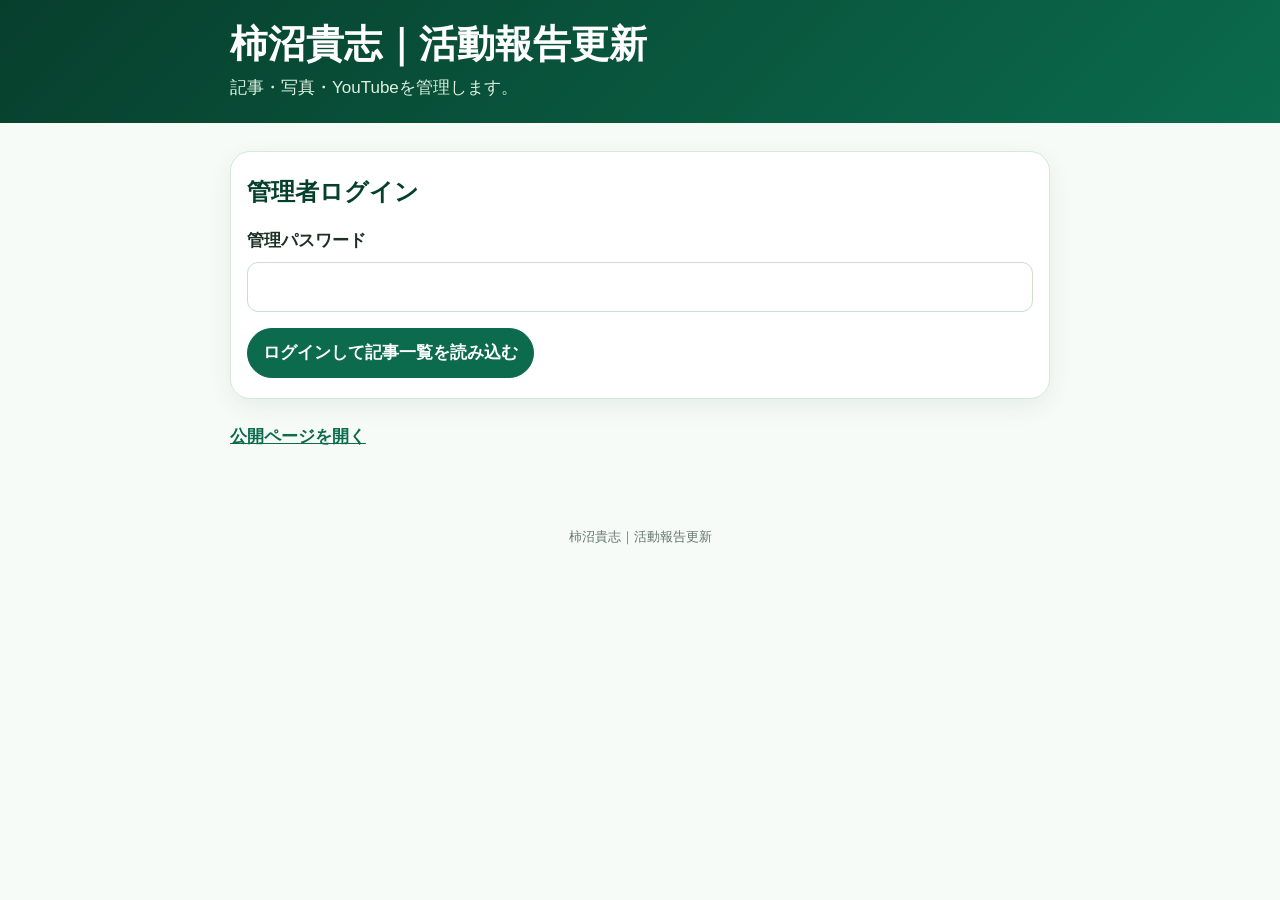
==== admin.html @ 1c946be4 "Create admin.html" ====
<!doctype html>
<html lang="ja">
<head>
  <meta charset="UTF-8">
  <meta name="viewport" content="width=device-width,initial-scale=1,viewport-fit=cover">
  <meta name="theme-color" content="#0b6b4c">
  <title>柿沼貴志｜活動報告更新</title>
  <style>
    :root{--g:#0b6b4c;--d:#073f2d;--m:#e7f6eb;--gold:#e8b84f;--ink:#1c3026;--muted:#66776c;--line:#d6e8da;--danger:#b42318;--paper:#f7fbf7}
    *{box-sizing:border-box}
    body{margin:0;background:var(--paper);color:var(--ink);font-family:-apple-system,BlinkMacSystemFont,"Hiragino Kaku Gothic ProN","Yu Gothic",Meiryo,sans-serif;font-size:17px;line-height:1.7}
    button,input,select,textarea{font:inherit}button,label{cursor:pointer}
    .top{padding:20px 16px;background:linear-gradient(135deg,var(--d),var(--g));color:#fff}.inner,main{width:min(100% - 24px,820px);margin:auto}.top h1{margin:0;font-size:clamp(25px,7vw,38px);line-height:1.3}.top p{margin:5px 0 0;color:#ddf1e2}main{padding:14px 0 50px}
    .card{margin:14px 0;padding:20px 16px;border:1px solid var(--line);border-radius:20px;background:#fff;box-shadow:0 8px 24px #073f2d12}.card h2{margin:0 0 14px;color:var(--d);font-size:24px}.field{margin-bottom:16px}.field:last-child{margin-bottom:0}label{display:block;margin-bottom:6px;font-weight:900}
    input,select,textarea{width:100%;border:1px solid #cbded0;border-radius:11px;background:#fff;color:var(--ink);font-size:17px}input,select{min-height:50px;padding:9px 11px}textarea{min-height:170px;padding:10px 11px;resize:vertical}input:focus,select:focus,textarea:focus{outline:0;border-color:var(--g);box-shadow:0 0 0 4px #0b6b4c1c}
    .grid{display:grid;grid-template-columns:1fr 1fr;gap:0 12px}.paste-row{display:flex;gap:8px}.paste-row input{flex:1;min-width:0}.paste-button{min-width:145px;padding:8px 12px;border:1px solid var(--g);border-radius:11px;background:var(--m);color:var(--g);font-weight:900}.video-preview{display:none;position:relative;width:100%;margin-top:12px;padding-top:56.25%;overflow:hidden;border-radius:13px;background:#001c14}.video-preview.open{display:block}.video-preview iframe{position:absolute;inset:0;width:100%;height:100%;border:0}
    .actions{display:flex;flex-wrap:wrap;gap:9px;margin-top:16px}.button{min-height:50px;padding:9px 15px;border:1px solid var(--g);border-radius:999px;background:var(--g);color:#fff;font-weight:900}.button.secondary{background:#fff;color:var(--g)}.button.gold{border-color:var(--gold);background:var(--gold);color:var(--d)}.button.danger{border-color:var(--danger);background:#fff;color:var(--danger)}
    .status{display:none;margin-top:14px;padding:13px;border-radius:12px;white-space:pre-wrap}.status.show{display:block}.status.ok{background:#e8f7eb;color:#21613d}.status.error{background:#fff0f0;color:#8d2727}.status.loading{background:#edf5ff;color:#28547f}.hidden{display:none!important}
    .article-list{display:grid;gap:10px}.article-item{padding:14px;border:1px solid var(--line);border-radius:14px;background:#fbfefb}.article-item strong{display:block;color:var(--d);font-size:18px}.article-item small{display:block;color:var(--muted)}.article-item p{margin:7px 0;color:#385344;display:-webkit-box;-webkit-line-clamp:2;-webkit-box-orient:vertical;overflow:hidden}.preview{display:flex;flex-wrap:wrap;gap:8px;margin-top:10px}.preview figure{width:140px;margin:0;overflow:hidden;border-radius:10px;background:var(--m)}.preview img{width:140px;height:105px;object-fit:contain;background:#eef8f0}.preview figcaption{padding:3px;color:var(--muted);font-size:11px;text-align:center}.preview-remove{width:100%;min-height:38px;border:1px solid var(--danger);border-radius:9px;background:#fff;color:var(--danger);font-size:13px;font-weight:900}.help{margin:5px 0;color:var(--muted);font-size:13px}.count{margin:6px 0;color:var(--muted);text-align:center}.site-link{display:inline-block;margin-top:10px;color:var(--g);font-weight:900}.footer{padding:24px;color:var(--muted);font-size:13px;text-align:center}
    .bridge{position:fixed;width:1px;height:1px;left:-100px;top:-100px;border:0;opacity:0;pointer-events:none}
    @media(max-width:560px){.grid{grid-template-columns:1fr}.actions{display:grid;grid-template-columns:1fr}.button{width:100%;min-height:54px}.paste-row{display:grid;grid-template-columns:1fr}.paste-button{width:100%;min-height:52px}.preview figure{width:calc(50% - 4px)}.preview img{width:100%;height:120px}}
  </style>
</head>
<body>
  <header class="top"><div class="inner"><h1>柿沼貴志｜活動報告更新</h1><p>記事・写真・YouTubeを管理します。</p></div></header>
  <main>
    <section class="card"><h2>管理者ログイン</h2><div class="field"><label for="password">管理パスワード</label><input id="password" type="password" inputmode="numeric" autocomplete="current-password"></div><div class="actions"><button id="loginButton" class="button" type="button">ログインして記事一覧を読み込む</button></div><div id="status" class="status"></div></section>
    <div id="operationArea" class="hidden">
      <section class="card"><h2>保存済みの記事</h2><div class="actions"><button id="newButton" class="button secondary" type="button">新しい記事を書く</button></div><div id="articleList" class="article-list"><p class="help">記事一覧を読み込んでください。</p></div></section>
      <form id="editor" class="card">
        <h2 id="editorTitle">新しい活動報告</h2><input id="articleId" type="hidden"><input id="requestId" type="hidden">
        <div class="grid"><div class="field"><label for="publishDate">日付</label><input id="publishDate" type="date" required></div><div class="field"><label for="statusSelect">公開状態</label><select id="statusSelect"><option value="公開">公開</option><option value="下書き">下書き</option><option value="非公開">非公開</option></select></div></div>
        <div class="field"><label for="title">活動報告タイトル</label><input id="title" required></div>
        <div class="field"><label for="body">活動報告本文</label><textarea id="body" required></textarea></div>
        <div class="field"><label for="youtubeUrl">YouTube動画URL（共有からコピーして貼り付け）</label><div class="paste-row"><input id="youtubeUrl" type="text" inputmode="url" autocomplete="url" placeholder="YouTubeの共有→リンクをコピー"><button id="pasteYoutube" class="paste-button" type="button">コピーを貼る</button></div><p class="help">YouTubeアプリの「共有」→「リンクをコピー」→この欄へ貼り付けます。保存後、公開ページ内で再生します。</p><div id="youtubePreview" class="video-preview"></div></div>
        <div class="grid"><div class="field"><label for="publicUrl">公開ページURL</label><input id="publicUrl" type="url" value="https://ichirohns-jpg.github.io/kakinuma-takashi-dx/"></div><div class="field"><label for="sortOrder">表示順</label><input id="sortOrder" type="number" value="0"></div></div>
        <div class="field"><label for="ogpImage">共有時の画像URL（任意）</label><input id="ogpImage" type="url" placeholder="空欄なら記事1枚目を使用"></div>
        <div class="field"><label for="note">管理メモ（任意）</label><textarea id="note" style="min-height:90px" placeholder="管理者だけが見るメモ"></textarea></div>
        <div class="field"><label for="imageFiles">活動報告写真（最大6枚）</label><input id="imageFiles" type="file" accept="image/*" multiple><p class="help">保存済み写真の「この写真を外す」で削除してから、新しい写真を選ぶと交換できます。</p><p id="photoCount" class="count">写真を選択してください。</p><div id="preview" class="preview"></div></div>
        <div class="actions"><button id="saveButton" class="button gold" type="submit">この記事を公開して保存</button><button id="draftButton" class="button secondary" type="button">下書きで保存</button><button id="privateButton" class="button secondary" type="button">非公開で保存</button><button id="clearButton" class="button secondary" type="button">入力をクリア</button></div>
      </form>
    </div>
    <a class="site-link" href="https://ichirohns-jpg.github.io/kakinuma-takashi-dx/" target="_blank" rel="noopener">公開ページを開く</a>
  </main>
  <footer class="footer">柿沼貴志｜活動報告更新</footer>
  <iframe id="gasBridge" class="bridge" title="GAS接続"></iframe>
  <script>
  (function(){
    'use strict';
    var GAS_URL='https://script.google.com/macros/s/AKfycbwg6TXW4gaquwrkoPxYtJhoFCs4BPykoyZcLinNKljwtfLQD5G1M6EfTAgmhxBVsZa5/exec';
    var SITE_KEY='kakinuma-takashi-dx';
    var MAX_IMAGES=6;
    var token='';
    var savedImages=[];
    var newImages=[];
    var saving=false;
    var bridge=document.getElementById('gasBridge');
    var bridgeReady=false;
    var queue=[];
    var calls={};
    var sequence=0;

    function $(id){return document.getElementById(id)}
    function showStatus(message,type){$('status').textContent=message||'';$('status').className='status show '+(type||'')}
    function password(){return $('password').value.trim()}
    function today(){var d=new Date();return d.getFullYear()+'-'+String(d.getMonth()+1).padStart(2,'0')+'-'+String(d.getDate()).padStart(2,'0')}
    function normalizeUrl(value){return String(value||'').trim().replace(/\s+/g,'')}
    function youtubeId(value){var m=normalizeUrl(value).match(/(?:[?&]v=|youtu\.be\/|youtube(?:-nocookie)?\.com\/(?:watch\?v=|shorts\/|live\/|embed\/|v\/))([A-Za-z0-9_-]{6,})/i);return m?m[1].split(/[?&#/]/)[0]:''}

    function bridgeWindows(){
      var list=[];
      try{
        if(bridge.contentWindow)list.push(bridge.contentWindow);
        for(var i=0;i<bridge.contentWindow.frames.length;i++)list.push(bridge.contentWindow.frames[i]);
      }catch(error){}
      return list;
    }

    function bridgeSend(){
      if(!bridgeReady||!queue.length)return;
      var target=bridgeWindows().pop();
      if(!target)return;
      while(queue.length){
        var item=queue.shift();
        target.postMessage({type:'kakinuma-admin-call',id:item.id,name:item.name,args:item.args||[]},'*');
      }
    }

    function bridgeCall(name,args){
      return new Promise(function(resolve,reject){
        var id='call-'+Date.now()+'-'+(++sequence);
        calls[id]={resolve:resolve,reject:reject};
        queue.push({id:id,name:name,args:args||[]});
        bridgeSend();
        setTimeout(function(){
          if(!calls[id])return;
          delete calls[id];
          reject(new Error('GASとの接続がタイムアウトしました。'));
        },60000);
      });
    }

    window.addEventListener('message',function(event){
      var data=event.data||{};
      if(bridgeWindows().indexOf(event.source)<0)return;
      if(data.type==='kakinuma-admin-ready'){
        bridgeReady=true;
        bridgeSend();
        return;
      }
      if(data.type!=='kakinuma-admin-result')return;
      var call=calls[data.id];
      if(!call)return;
      delete calls[data.id];
      if(data.ok)call.resolve(data.result);
      else call.reject(new Error(data.message||'GAS処理に失敗しました。'));
    });

    bridge.src=GAS_URL+'?page=post&bridge=1';

    function previewYoutube(){var box=$('youtubePreview'),id=youtubeId($('youtubeUrl').value);box.innerHTML='';if(!id){box.classList.remove('open');return}var frame=document.createElement('iframe');frame.src='https://www.youtube-nocookie.com/embed/'+encodeURIComponent(id)+'?playsinline=1&rel=0';frame.title='YouTube動画プレビュー';frame.allow='accelerometer; autoplay; clipboard-write; encrypted-media; gyroscope; picture-in-picture; web-share';frame.allowFullscreen=true;box.appendChild(frame);box.classList.add('open')}
    function readImage(file){return new Promise(function(resolve,reject){var reader=new FileReader();reader.onload=function(){var image=new Image();image.onload=function(){var max=1500,scale=Math.min(1,max/Math.max(image.naturalWidth,image.naturalHeight)),canvas=document.createElement('canvas');canvas.width=Math.max(1,Math.round(image.naturalWidth*scale));canvas.height=Math.max(1,Math.round(image.naturalHeight*scale));canvas.getContext('2d').drawImage(image,0,0,canvas.width,canvas.height);resolve(canvas.toDataURL('image/jpeg',.82))};image.onerror=reject;image.src=reader.result};reader.onerror=reject;reader.readAsDataURL(file)})}
    function addPhoto(src,label,index,type){var figure=document.createElement('figure'),image=document.createElement('img'),caption=document.createElement('figcaption'),remove=document.createElement('button');image.src=src;image.alt=label;caption.textContent=label;remove.type='button';remove.className='preview-remove';remove.textContent='この写真を外す';remove.onclick=function(){if(type==='saved')savedImages.splice(index,1);else newImages.splice(index,1);renderPhotos()};figure.appendChild(image);figure.appendChild(caption);figure.appendChild(remove);$('preview').appendChild(figure)}
    function renderPhotos(){$('preview').innerHTML='';savedImages.forEach(function(src,index){addPhoto(src,'保存済み写真'+(index+1),index,'saved')});newImages.forEach(function(src,index){addPhoto(src,'新しく選んだ写真'+(index+1),index,'new')});var count=savedImages.length+newImages.length;$('photoCount').textContent=count?count+'枚選択中です。':'写真を選択してください。'}
    function resetEditor(){$('articleId').value='';$('requestId').value='';$('publishDate').value=today();$('title').value='';$('body').value='';$('youtubeUrl').value='';$('publicUrl').value='https://ichirohns-jpg.github.io/kakinuma-takashi-dx/';$('sortOrder').value='0';$('ogpImage').value='';$('note').value='';$('statusSelect').value='下書き';$('imageFiles').value='';savedImages=[];newImages=[];$('editorTitle').textContent='新しい活動報告';renderPhotos();previewYoutube()}
    function collect(status){return{articleId:$('articleId').value.trim(),siteKey:SITE_KEY,requestId:$('requestId').value.trim(),publishDate:$('publishDate').value,title:$('title').value.trim(),body:$('body').value.trim(),images:savedImages.concat(newImages).slice(0,MAX_IMAGES),youtubeUrl:normalizeUrl($('youtubeUrl').value),status:status,publicUrl:$('publicUrl').value.trim(),sortOrder:$('sortOrder').value.trim(),ogpImage:$('ogpImage').value.trim(),note:$('note').value.trim()}}
    function save(status){if(saving)return;if(!$('title').value.trim()||!$('body').value.trim()){showStatus('タイトルと本文を入力してください。','error');return}saving=true;$('saveButton').disabled=true;showStatus('保存しています。','loading');bridgeCall('postArticleSave',[token,collect(status)]).then(function(result){saving=false;$('saveButton').disabled=false;if(!result||!result.ok){showStatus(result&&result.message||'保存に失敗しました。','error');return}$('articleId').value=result.articleId||'';showStatus(result.message||'保存しました。','ok');loadArticles()}).catch(function(error){saving=false;$('saveButton').disabled=false;showStatus(error.message,'error')})}
    function loadArticles(){showStatus('記事一覧を読み込んでいます。','loading');bridgeCall('postArticleList',[token,SITE_KEY]).then(function(result){if(!result||!result.ok){showStatus(result&&result.message||'記事一覧を読み込めません。','error');return}renderArticles(result.articles||[]);$('operationArea').classList.remove('hidden');showStatus('記事一覧を読み込みました。','ok')}).catch(function(error){showStatus(error.message,'error')})}
    function renderArticles(items){var box=$('articleList');box.innerHTML='';if(!items.length){box.innerHTML='<p class="help">記事はまだありません。</p>';return}items.filter(function(item){return!item.siteKey||item.siteKey===SITE_KEY}).forEach(function(item){var row=document.createElement('article'),title=document.createElement('strong'),meta=document.createElement('small'),body=document.createElement('p'),actions=document.createElement('div'),edit=document.createElement('button'),hide=document.createElement('button');row.className='article-item';title.textContent=item.title||item.articleTitle||'無題';meta.textContent=(item.publishDate||item.date||'')+'｜'+(item.status||'');body.textContent=item.body||item.articleBody||'';actions.className='actions';edit.className='button secondary';edit.type='button';edit.textContent='編集';edit.onclick=function(){editArticle(item)};hide.className='button danger';hide.type='button';hide.textContent='非公開';hide.onclick=function(){hideArticle(item)};actions.appendChild(edit);actions.appendChild(hide);row.appendChild(title);row.appendChild(meta);row.appendChild(body);row.appendChild(actions);box.appendChild(row)})}
    function editArticle(item){$('articleId').value=item.articleId||item.id||'';$('requestId').value=item.requestId||'';$('publishDate').value=item.publishDate||item.date||'';$('title').value=item.title||item.articleTitle||'';$('body').value=item.body||item.articleBody||'';$('youtubeUrl').value=normalizeUrl(item.youtubeUrl||item.youtubeURL||item.videoUrl||item.youtube||'');$('statusSelect').value=item.status||'下書き';$('publicUrl').value=item.publicUrl||'https://ichirohns-jpg.github.io/kakinuma-takashi-dx/';$('sortOrder').value=item.sortOrder||'0';$('ogpImage').value=item.ogpImage||'';$('note').value=item.note||'';savedImages=(item.images||[]).filter(Boolean).slice(0,MAX_IMAGES);newImages=[];$('imageFiles').value='';$('editorTitle').textContent='活動報告を編集';renderPhotos();previewYoutube();$('editor').scrollIntoView({behavior:'smooth',block:'start'})}
    function hideArticle(item){var id=item.articleId||item.id||'';if(!id)return;if(!window.confirm('この記事を非公開にしますか？'))return;showStatus('非公開にしています。','loading');bridgeCall('postArticleHide',[token,id]).then(function(result){if(!result||!result.ok){showStatus(result&&result.message||'非公開に失敗しました。','error');return}showStatus(result.message||'非公開にしました。','ok');loadArticles()}).catch(function(error){showStatus(error.message,'error')})}
    function login(){if(!password()){showStatus('管理パスワードを入力してください。','error');return}var button=$('loginButton');button.disabled=true;button.textContent='認証中…';showStatus('GASに接続しています。','loading');bridgeCall('adminLogin',[password()]).then(function(result){button.disabled=false;if(!result||!result.ok){button.textContent='ログインして記事一覧を読み込む';showStatus(result&&result.message||'ログインできません。','error');return}token=result.token||'';$('password').readOnly=true;button.textContent='認証済み';$('operationArea').classList.remove('hidden');resetEditor();loadArticles()}).catch(function(error){button.disabled=false;button.textContent='ログインして記事一覧を読み込む';showStatus(error.message,'error')})}
    $('imageFiles').onchange=function(){var available=MAX_IMAGES-savedImages.length,files=Array.from(this.files||[]).slice(0,Math.max(0,available));if((this.files||[]).length>available)showStatus('写真は合計6枚までです。保存済み写真を外してから追加してください。','error');newImages=[];Promise.all(files.map(readImage)).then(function(data){newImages=data;renderPhotos()}).catch(function(){showStatus('写真を読み込めませんでした。','error')})};
    $('youtubeUrl').oninput=previewYoutube;
    $('pasteYoutube').onclick=function(){if(!navigator.clipboard||!navigator.clipboard.readText){$('youtubeUrl').focus();showStatus('入力欄を長押しして「ペースト」を選んでください。','ok');return}navigator.clipboard.readText().then(function(value){$('youtubeUrl').value=normalizeUrl(value);previewYoutube();showStatus('YouTubeリンクを貼り付けました。','ok')}).catch(function(){$('youtubeUrl').focus();showStatus('入力欄を長押しして「ペースト」を選んでください。','ok')})};
    $('loginButton').onclick=login;$('password').onkeydown=function(event){if(event.key==='Enter')login()};$('newButton').onclick=function(){if(window.confirm('入力内容を消して新しい記事にしますか？'))resetEditor()};$('clearButton').onclick=function(){if(window.confirm('入力内容をクリアしますか？'))resetEditor()};$('draftButton').onclick=function(){save('下書き')};$('privateButton').onclick=function(){save('非公開')};$('editor').onsubmit=function(event){event.preventDefault();save('公開')};
    resetEditor();
  }());
  </script>
</body>
</html>
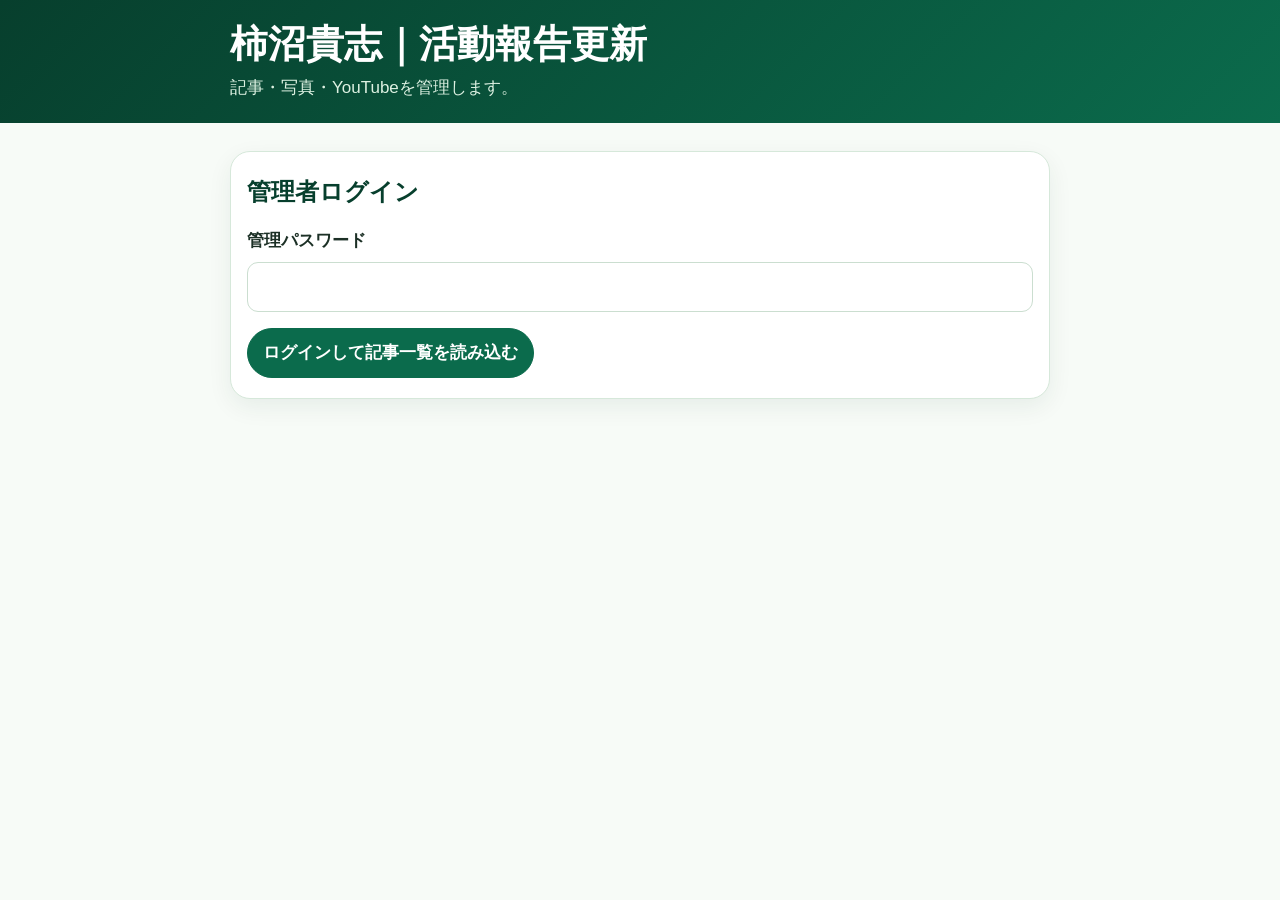
==== commit d4312da0: "Update admin.html" ====
--- a/admin.html
+++ b/admin.html
@@ -9,133 +9,113 @@
     :root{--g:#0b6b4c;--d:#073f2d;--m:#e7f6eb;--gold:#e8b84f;--ink:#1c3026;--muted:#66776c;--line:#d6e8da;--danger:#b42318;--paper:#f7fbf7}
     *{box-sizing:border-box}
     body{margin:0;background:var(--paper);color:var(--ink);font-family:-apple-system,BlinkMacSystemFont,"Hiragino Kaku Gothic ProN","Yu Gothic",Meiryo,sans-serif;font-size:17px;line-height:1.7}
-    button,input,select,textarea{font:inherit}button,label{cursor:pointer}
+    button,input,select,textarea{font:inherit}button{cursor:pointer}
     .top{padding:20px 16px;background:linear-gradient(135deg,var(--d),var(--g));color:#fff}.inner,main{width:min(100% - 24px,820px);margin:auto}.top h1{margin:0;font-size:clamp(25px,7vw,38px);line-height:1.3}.top p{margin:5px 0 0;color:#ddf1e2}main{padding:14px 0 50px}
     .card{margin:14px 0;padding:20px 16px;border:1px solid var(--line);border-radius:20px;background:#fff;box-shadow:0 8px 24px #073f2d12}.card h2{margin:0 0 14px;color:var(--d);font-size:24px}.field{margin-bottom:16px}.field:last-child{margin-bottom:0}label{display:block;margin-bottom:6px;font-weight:900}
     input,select,textarea{width:100%;border:1px solid #cbded0;border-radius:11px;background:#fff;color:var(--ink);font-size:17px}input,select{min-height:50px;padding:9px 11px}textarea{min-height:170px;padding:10px 11px;resize:vertical}input:focus,select:focus,textarea:focus{outline:0;border-color:var(--g);box-shadow:0 0 0 4px #0b6b4c1c}
-    .grid{display:grid;grid-template-columns:1fr 1fr;gap:0 12px}.paste-row{display:flex;gap:8px}.paste-row input{flex:1;min-width:0}.paste-button{min-width:145px;padding:8px 12px;border:1px solid var(--g);border-radius:11px;background:var(--m);color:var(--g);font-weight:900}.video-preview{display:none;position:relative;width:100%;margin-top:12px;padding-top:56.25%;overflow:hidden;border-radius:13px;background:#001c14}.video-preview.open{display:block}.video-preview iframe{position:absolute;inset:0;width:100%;height:100%;border:0}
+    .grid{display:grid;grid-template-columns:1fr 1fr;gap:0 12px}.paste-row{display:flex;gap:8px;align-items:stretch}.paste-row input{flex:1;min-width:0}.paste-button{min-width:145px;padding:8px 12px;border:1px solid var(--g);border-radius:11px;background:var(--m);color:var(--g);font-weight:900}
+    .video-preview{display:none;position:relative;width:100%;margin-top:12px;padding-top:56.25%;overflow:hidden;border-radius:13px;background:#001c14}.video-preview.open{display:block}.video-preview iframe{position:absolute;inset:0;width:100%;height:100%;border:0}
     .actions{display:flex;flex-wrap:wrap;gap:9px;margin-top:16px}.button{min-height:50px;padding:9px 15px;border:1px solid var(--g);border-radius:999px;background:var(--g);color:#fff;font-weight:900}.button.secondary{background:#fff;color:var(--g)}.button.gold{border-color:var(--gold);background:var(--gold);color:var(--d)}.button.danger{border-color:var(--danger);background:#fff;color:var(--danger)}
     .status{display:none;margin-top:14px;padding:13px;border-radius:12px;white-space:pre-wrap}.status.show{display:block}.status.ok{background:#e8f7eb;color:#21613d}.status.error{background:#fff0f0;color:#8d2727}.status.loading{background:#edf5ff;color:#28547f}.hidden{display:none!important}
-    .article-list{display:grid;gap:10px}.article-item{padding:14px;border:1px solid var(--line);border-radius:14px;background:#fbfefb}.article-item strong{display:block;color:var(--d);font-size:18px}.article-item small{display:block;color:var(--muted)}.article-item p{margin:7px 0;color:#385344;display:-webkit-box;-webkit-line-clamp:2;-webkit-box-orient:vertical;overflow:hidden}.preview{display:flex;flex-wrap:wrap;gap:8px;margin-top:10px}.preview figure{width:140px;margin:0;overflow:hidden;border-radius:10px;background:var(--m)}.preview img{width:140px;height:105px;object-fit:contain;background:#eef8f0}.preview figcaption{padding:3px;color:var(--muted);font-size:11px;text-align:center}.preview-remove{width:100%;min-height:38px;border:1px solid var(--danger);border-radius:9px;background:#fff;color:var(--danger);font-size:13px;font-weight:900}.help{margin:5px 0;color:var(--muted);font-size:13px}.count{margin:6px 0;color:var(--muted);text-align:center}.site-link{display:inline-block;margin-top:10px;color:var(--g);font-weight:900}.footer{padding:24px;color:var(--muted);font-size:13px;text-align:center}
-    .bridge{position:fixed;width:1px;height:1px;left:-100px;top:-100px;border:0;opacity:0;pointer-events:none}
+    .article-list{display:grid;gap:10px}.article-item{padding:14px;border:1px solid var(--line);border-radius:14px;background:#fbfefb}.article-item strong{display:block;color:var(--d);font-size:18px;line-height:1.45}.article-item small{display:block;margin-top:3px;color:var(--muted)}.article-item p{margin:7px 0 0;color:#385344;display:-webkit-box;-webkit-line-clamp:2;-webkit-box-orient:vertical;overflow:hidden}
+    .preview{display:flex;flex-wrap:wrap;gap:8px;margin-top:10px}.preview figure{width:140px;margin:0;overflow:hidden;border-radius:10px;background:var(--m)}.preview img{width:140px;height:105px;object-fit:contain;background:#eef8f0}.preview figcaption{padding:3px;color:var(--muted);font-size:11px;text-align:center}.preview-remove{width:100%;min-height:38px;padding:5px 6px;border:1px solid var(--danger);border-radius:9px;background:#fff;color:var(--danger);font-size:13px;font-weight:900}.help{margin:5px 0;color:var(--muted);font-size:13px}.count{margin:6px 0;color:var(--muted);text-align:center}.site-link{display:inline-block;margin-top:10px;color:var(--g);font-weight:900}.footer{padding:24px;color:var(--muted);font-size:13px;text-align:center}
     @media(max-width:560px){.grid{grid-template-columns:1fr}.actions{display:grid;grid-template-columns:1fr}.button{width:100%;min-height:54px}.paste-row{display:grid;grid-template-columns:1fr}.paste-button{width:100%;min-height:52px}.preview figure{width:calc(50% - 4px)}.preview img{width:100%;height:120px}}
   </style>
 </head>
 <body>
-  <header class="top"><div class="inner"><h1>柿沼貴志｜活動報告更新</h1><p>記事・写真・YouTubeを管理します。</p></div></header>
+  <header class="top">
+    <div class="inner">
+      <h1>柿沼貴志｜活動報告更新</h1>
+      <p>記事・写真・YouTubeを管理します。</p>
+    </div>
+  </header>
+
   <main>
-    <section class="card"><h2>管理者ログイン</h2><div class="field"><label for="password">管理パスワード</label><input id="password" type="password" inputmode="numeric" autocomplete="current-password"></div><div class="actions"><button id="loginButton" class="button" type="button">ログインして記事一覧を読み込む</button></div><div id="status" class="status"></div></section>
+    <section class="card">
+      <h2>管理者ログイン</h2>
+      <div class="field">
+        <label for="password">管理パスワード</label>
+        <input id="password" type="password" inputmode="numeric" autocomplete="current-password">
+      </div>
+      <div class="actions">
+        <button id="load" class="button" type="button">ログインして記事一覧を読み込む</button>
+      </div>
+      <div id="status" class="status"></div>
+    </section>
+
     <div id="operationArea" class="hidden">
-      <section class="card"><h2>保存済みの記事</h2><div class="actions"><button id="newButton" class="button secondary" type="button">新しい記事を書く</button></div><div id="articleList" class="article-list"><p class="help">記事一覧を読み込んでください。</p></div></section>
+      <section class="card">
+        <h2>保存済みの記事</h2>
+        <div class="actions">
+          <button id="new" class="button secondary" type="button">新しい記事を書く</button>
+        </div>
+        <div id="list" class="article-list">
+          <p class="help">「記事一覧を読み込む」を押してください。</p>
+        </div>
+      </section>
+
       <form id="editor" class="card">
-        <h2 id="editorTitle">新しい活動報告</h2><input id="articleId" type="hidden"><input id="requestId" type="hidden">
-        <div class="grid"><div class="field"><label for="publishDate">日付</label><input id="publishDate" type="date" required></div><div class="field"><label for="statusSelect">公開状態</label><select id="statusSelect"><option value="公開">公開</option><option value="下書き">下書き</option><option value="非公開">非公開</option></select></div></div>
-        <div class="field"><label for="title">活動報告タイトル</label><input id="title" required></div>
-        <div class="field"><label for="body">活動報告本文</label><textarea id="body" required></textarea></div>
-        <div class="field"><label for="youtubeUrl">YouTube動画URL（共有からコピーして貼り付け）</label><div class="paste-row"><input id="youtubeUrl" type="text" inputmode="url" autocomplete="url" placeholder="YouTubeの共有→リンクをコピー"><button id="pasteYoutube" class="paste-button" type="button">コピーを貼る</button></div><p class="help">YouTubeアプリの「共有」→「リンクをコピー」→この欄へ貼り付けます。保存後、公開ページ内で再生します。</p><div id="youtubePreview" class="video-preview"></div></div>
-        <div class="grid"><div class="field"><label for="publicUrl">公開ページURL</label><input id="publicUrl" type="url" value="https://ichirohns-jpg.github.io/kakinuma-takashi-dx/"></div><div class="field"><label for="sortOrder">表示順</label><input id="sortOrder" type="number" value="0"></div></div>
-        <div class="field"><label for="ogpImage">共有時の画像URL（任意）</label><input id="ogpImage" type="url" placeholder="空欄なら記事1枚目を使用"></div>
-        <div class="field"><label for="note">管理メモ（任意）</label><textarea id="note" style="min-height:90px" placeholder="管理者だけが見るメモ"></textarea></div>
-        <div class="field"><label for="imageFiles">活動報告写真（最大6枚）</label><input id="imageFiles" type="file" accept="image/*" multiple><p class="help">保存済み写真の「この写真を外す」で削除してから、新しい写真を選ぶと交換できます。</p><p id="photoCount" class="count">写真を選択してください。</p><div id="preview" class="preview"></div></div>
-        <div class="actions"><button id="saveButton" class="button gold" type="submit">この記事を公開して保存</button><button id="draftButton" class="button secondary" type="button">下書きで保存</button><button id="privateButton" class="button secondary" type="button">非公開で保存</button><button id="clearButton" class="button secondary" type="button">入力をクリア</button></div>
+        <h2 id="editorTitle">新しい活動報告</h2>
+
+        <input id="newsId" type="hidden">
+        <input id="requestId" type="hidden">
+
+        <div class="grid">
+          <div class="field">
+            <label for="date">日付</label>
+            <input id="date" type="date" required>
+          </div>
+
+          <div class="field">
+            <label for="state">公開状態</label>
+            <select id="state">
+              <option value="公開">公開</option>
+              <option value="下書き">下書き</option>
+              <option value="非公開">非公開</option>
+            </select>
+          </div>
+        </div>
+
+        <div class="field">
+          <label for="title">活動報告タイトル</label>
+          <input id="title" required>
+        </div>
+
+        <div class="field">
+          <label for="body">活動報告本文</label>
+          <textarea id="body" required></textarea>
+        </div>
+
+        <div class="field">
+          <label for="video">YouTube動画URL（共有からコピーして貼り付け）</label>
+          <div class="paste-row">
+            <input id="video" type="text" inputmode="url" autocomplete="url" placeholder="YouTubeの共有→リンクをコピー">
+            <button id="pasteVideo" class="paste-button" type="button">コピーを貼る</button>
+          </div>
+          <p class="help">watch、youtu.be、shorts、live、embed形式に対応します。</p>
+          <div id="videoPreview" class="video-preview"></div>
+        </div>
+
+        <div class="field">
+          <label for="external">関連リンク（任意）</label>
+          <input id="external" type="url" placeholder="必要な場合だけ入力">
+        </div>
+
+        <div class="field">
+          <label for="images">活動報告写真（最大6枚）</label>
+          <input id="images" type="file" accept="image/*" multiple>
+          <p class="help">保存済み写真を「この写真を外す」で外してから、新しい写真を選べます。</p>
+          <p id="photoCount" class="count">写真を選択してください。</p>
+          <div id="preview" class="preview"></div>
+        </div>
+
+        <div class="actions">
+          <button id="saveButton" class="button gold" type="submit">この記事を公開して保存</button>
+          <button id="draftButton" class="button secondary" type="button">下書きで保存</button>
+          <button id="privateButton" class="button secondary" type="button">非公開で保存</button>
+          <button id="cancel" class="button secondary" type="button">入力をクリア</button>
+        </div>
       </form>
     </div>
-    <a class="site-link" href="https://ichirohns-jpg.github.io/kakinuma-takashi-dx/" target="_blank" rel="noopener">公開ページを開く</a>
-  </main>
-  <footer class="footer">柿沼貴志｜活動報告更新</footer>
-  <iframe id="gasBridge" class="bridge" title="GAS接続"></iframe>
-  <script>
-  (function(){
-    'use strict';
-    var GAS_URL='https://script.google.com/macros/s/AKfycbwg6TXW4gaquwrkoPxYtJhoFCs4BPykoyZcLinNKljwtfLQD5G1M6EfTAgmhxBVsZa5/exec';
-    var SITE_KEY='kakinuma-takashi-dx';
-    var MAX_IMAGES=6;
-    var token='';
-    var savedImages=[];
-    var newImages=[];
-    var saving=false;
-    var bridge=document.getElementById('gasBridge');
-    var bridgeReady=false;
-    var queue=[];
-    var calls={};
-    var sequence=0;
 
-    function $(id){return document.getElementById(id)}
-    function showStatus(message,type){$('status').textContent=message||'';$('status').className='status show '+(type||'')}
-    function password(){return $('password').value.trim()}
-    function today(){var d=new Date();return d.getFullYear()+'-'+String(d.getMonth()+1).padStart(2,'0')+'-'+String(d.getDate()).padStart(2,'0')}
-    function normalizeUrl(value){return String(value||'').trim().replace(/\s+/g,'')}
-    function youtubeId(value){var m=normalizeUrl(value).match(/(?:[?&]v=|youtu\.be\/|youtube(?:-nocookie)?\.com\/(?:watch\?v=|shorts\/|live\/|embed\/|v\/))([A-Za-z0-9_-]{6,})/i);return m?m[1].split(/[?&#/]/)[0]:''}
-
-    function bridgeWindows(){
-      var list=[];
-      try{
-        if(bridge.contentWindow)list.push(bridge.contentWindow);
-        for(var i=0;i<bridge.contentWindow.frames.length;i++)list.push(bridge.contentWindow.frames[i]);
-      }catch(error){}
-      return list;
-    }
-
-    function bridgeSend(){
-      if(!bridgeReady||!queue.length)return;
-      var target=bridgeWindows().pop();
-      if(!target)return;
-      while(queue.length){
-        var item=queue.shift();
-        target.postMessage({type:'kakinuma-admin-call',id:item.id,name:item.name,args:item.args||[]},'*');
-      }
-    }
-
-    function bridgeCall(name,args){
-      return new Promise(function(resolve,reject){
-        var id='call-'+Date.now()+'-'+(++sequence);
-        calls[id]={resolve:resolve,reject:reject};
-        queue.push({id:id,name:name,args:args||[]});
-        bridgeSend();
-        setTimeout(function(){
-          if(!calls[id])return;
-          delete calls[id];
-          reject(new Error('GASとの接続がタイムアウトしました。'));
-        },60000);
-      });
-    }
-
-    window.addEventListener('message',function(event){
-      var data=event.data||{};
-      if(bridgeWindows().indexOf(event.source)<0)return;
-      if(data.type==='kakinuma-admin-ready'){
-        bridgeReady=true;
-        bridgeSend();
-        return;
-      }
-      if(data.type!=='kakinuma-admin-result')return;
-      var call=calls[data.id];
-      if(!call)return;
-      delete calls[data.id];
-      if(data.ok)call.resolve(data.result);
-      else call.reject(new Error(data.message||'GAS処理に失敗しました。'));
-    });
-
-    bridge.src=GAS_URL+'?page=post&bridge=1';
-
-    function previewYoutube(){var box=$('youtubePreview'),id=youtubeId($('youtubeUrl').value);box.innerHTML='';if(!id){box.classList.remove('open');return}var frame=document.createElement('iframe');frame.src='https://www.youtube-nocookie.com/embed/'+encodeURIComponent(id)+'?playsinline=1&rel=0';frame.title='YouTube動画プレビュー';frame.allow='accelerometer; autoplay; clipboard-write; encrypted-media; gyroscope; picture-in-picture; web-share';frame.allowFullscreen=true;box.appendChild(frame);box.classList.add('open')}
-    function readImage(file){return new Promise(function(resolve,reject){var reader=new FileReader();reader.onload=function(){var image=new Image();image.onload=function(){var max=1500,scale=Math.min(1,max/Math.max(image.naturalWidth,image.naturalHeight)),canvas=document.createElement('canvas');canvas.width=Math.max(1,Math.round(image.naturalWidth*scale));canvas.height=Math.max(1,Math.round(image.naturalHeight*scale));canvas.getContext('2d').drawImage(image,0,0,canvas.width,canvas.height);resolve(canvas.toDataURL('image/jpeg',.82))};image.onerror=reject;image.src=reader.result};reader.onerror=reject;reader.readAsDataURL(file)})}
-    function addPhoto(src,label,index,type){var figure=document.createElement('figure'),image=document.createElement('img'),caption=document.createElement('figcaption'),remove=document.createElement('button');image.src=src;image.alt=label;caption.textContent=label;remove.type='button';remove.className='preview-remove';remove.textContent='この写真を外す';remove.onclick=function(){if(type==='saved')savedImages.splice(index,1);else newImages.splice(index,1);renderPhotos()};figure.appendChild(image);figure.appendChild(caption);figure.appendChild(remove);$('preview').appendChild(figure)}
-    function renderPhotos(){$('preview').innerHTML='';savedImages.forEach(function(src,index){addPhoto(src,'保存済み写真'+(index+1),index,'saved')});newImages.forEach(function(src,index){addPhoto(src,'新しく選んだ写真'+(index+1),index,'new')});var count=savedImages.length+newImages.length;$('photoCount').textContent=count?count+'枚選択中です。':'写真を選択してください。'}
-    function resetEditor(){$('articleId').value='';$('requestId').value='';$('publishDate').value=today();$('title').value='';$('body').value='';$('youtubeUrl').value='';$('publicUrl').value='https://ichirohns-jpg.github.io/kakinuma-takashi-dx/';$('sortOrder').value='0';$('ogpImage').value='';$('note').value='';$('statusSelect').value='下書き';$('imageFiles').value='';savedImages=[];newImages=[];$('editorTitle').textContent='新しい活動報告';renderPhotos();previewYoutube()}
-    function collect(status){return{articleId:$('articleId').value.trim(),siteKey:SITE_KEY,requestId:$('requestId').value.trim(),publishDate:$('publishDate').value,title:$('title').value.trim(),body:$('body').value.trim(),images:savedImages.concat(newImages).slice(0,MAX_IMAGES),youtubeUrl:normalizeUrl($('youtubeUrl').value),status:status,publicUrl:$('publicUrl').value.trim(),sortOrder:$('sortOrder').value.trim(),ogpImage:$('ogpImage').value.trim(),note:$('note').value.trim()}}
-    function save(status){if(saving)return;if(!$('title').value.trim()||!$('body').value.trim()){showStatus('タイトルと本文を入力してください。','error');return}saving=true;$('saveButton').disabled=true;showStatus('保存しています。','loading');bridgeCall('postArticleSave',[token,collect(status)]).then(function(result){saving=false;$('saveButton').disabled=false;if(!result||!result.ok){showStatus(result&&result.message||'保存に失敗しました。','error');return}$('articleId').value=result.articleId||'';showStatus(result.message||'保存しました。','ok');loadArticles()}).catch(function(error){saving=false;$('saveButton').disabled=false;showStatus(error.message,'error')})}
-    function loadArticles(){showStatus('記事一覧を読み込んでいます。','loading');bridgeCall('postArticleList',[token,SITE_KEY]).then(function(result){if(!result||!result.ok){showStatus(result&&result.message||'記事一覧を読み込めません。','error');return}renderArticles(result.articles||[]);$('operationArea').classList.remove('hidden');showStatus('記事一覧を読み込みました。','ok')}).catch(function(error){showStatus(error.message,'error')})}
-    function renderArticles(items){var box=$('articleList');box.innerHTML='';if(!items.length){box.innerHTML='<p class="help">記事はまだありません。</p>';return}items.filter(function(item){return!item.siteKey||item.siteKey===SITE_KEY}).forEach(function(item){var row=document.createElement('article'),title=document.createElement('strong'),meta=document.createElement('small'),body=document.createElement('p'),actions=document.createElement('div'),edit=document.createElement('button'),hide=document.createElement('button');row.className='article-item';title.textContent=item.title||item.articleTitle||'無題';meta.textContent=(item.publishDate||item.date||'')+'｜'+(item.status||'');body.textContent=item.body||item.articleBody||'';actions.className='actions';edit.className='button secondary';edit.type='button';edit.textContent='編集';edit.onclick=function(){editArticle(item)};hide.className='button danger';hide.type='button';hide.textContent='非公開';hide.onclick=function(){hideArticle(item)};actions.appendChild(edit);actions.appendChild(hide);row.appendChild(title);row.appendChild(meta);row.appendChild(body);row.appendChild(actions);box.appendChild(row)})}
-    function editArticle(item){$('articleId').value=item.articleId||item.id||'';$('requestId').value=item.requestId||'';$('publishDate').value=item.publishDate||item.date||'';$('title').value=item.title||item.articleTitle||'';$('body').value=item.body||item.articleBody||'';$('youtubeUrl').value=normalizeUrl(item.youtubeUrl||item.youtubeURL||item.videoUrl||item.youtube||'');$('statusSelect').value=item.status||'下書き';$('publicUrl').value=item.publicUrl||'https://ichirohns-jpg.github.io/kakinuma-takashi-dx/';$('sortOrder').value=item.sortOrder||'0';$('ogpImage').value=item.ogpImage||'';$('note').value=item.note||'';savedImages=(item.images||[]).filter(Boolean).slice(0,MAX_IMAGES);newImages=[];$('imageFiles').value='';$('editorTitle').textContent='活動報告を編集';renderPhotos();previewYoutube();$('editor').scrollIntoView({behavior:'smooth',block:'start'})}
-    function hideArticle(item){var id=item.articleId||item.id||'';if(!id)return;if(!window.confirm('この記事を非公開にしますか？'))return;showStatus('非公開にしています。','loading');bridgeCall('postArticleHide',[token,id]).then(function(result){if(!result||!result.ok){showStatus(result&&result.message||'非公開に失敗しました。','error');return}showStatus(result.message||'非公開にしました。','ok');loadArticles()}).catch(function(error){showStatus(error.message,'error')})}
-    function login(){if(!password()){showStatus('管理パスワードを入力してください。','error');return}var button=$('loginButton');button.disabled=true;button.textContent='認証中…';showStatus('GASに接続しています。','loading');bridgeCall('adminLogin',[password()]).then(function(result){button.disabled=false;if(!result||!result.ok){button.textContent='ログインして記事一覧を読み込む';showStatus(result&&result.message||'ログインできません。','error');return}token=result.token||'';$('password').readOnly=true;button.textContent='認証済み';$('operationArea').classList.remove('hidden');resetEditor();loadArticles()}).catch(function(error){button.disabled=false;button.textContent='ログインして記事一覧を読み込む';showStatus(error.message,'error')})}
-    $('imageFiles').onchange=function(){var available=MAX_IMAGES-savedImages.length,files=Array.from(this.files||[]).slice(0,Math.max(0,available));if((this.files||[]).length>available)showStatus('写真は合計6枚までです。保存済み写真を外してから追加してください。','error');newImages=[];Promise.all(files.map(readImage)).then(function(data){newImages=data;renderPhotos()}).catch(function(){showStatus('写真を読み込めませんでした。','error')})};
-    $('youtubeUrl').oninput=previewYoutube;
-    $('pasteYoutube').onclick=function(){if(!navigator.clipboard||!navigator.clipboard.readText){$('youtubeUrl').focus();showStatus('入力欄を長押しして「ペースト」を選んでください。','ok');return}navigator.clipboard.readText().then(function(value){$('youtubeUrl').value=normalizeUrl(value);previewYoutube();showStatus('YouTubeリンクを貼り付けました。','ok')}).catch(function(){$('youtubeUrl').focus();showStatus('入力欄を長押しして「ペースト」を選んでください。','ok')})};
-    $('loginButton').onclick=login;$('password').onkeydown=function(event){if(event.key==='Enter')login()};$('newButton').onclick=function(){if(window.confirm('入力内容を消して新しい記事にしますか？'))resetEditor()};$('clearButton').onclick=function(){if(window.confirm('入力内容をクリアしますか？'))resetEditor()};$('draftButton').onclick=function(){save('下書き')};$('privateButton').onclick=function(){save('非公開')};$('editor').onsubmit=function(event){event.preventDefault();save('公開')};
-    resetEditor();
-  }());
-  </script>
-</body>
-</html>
+    <a class="site-link" href="https://ichirohns-jpg.github.io
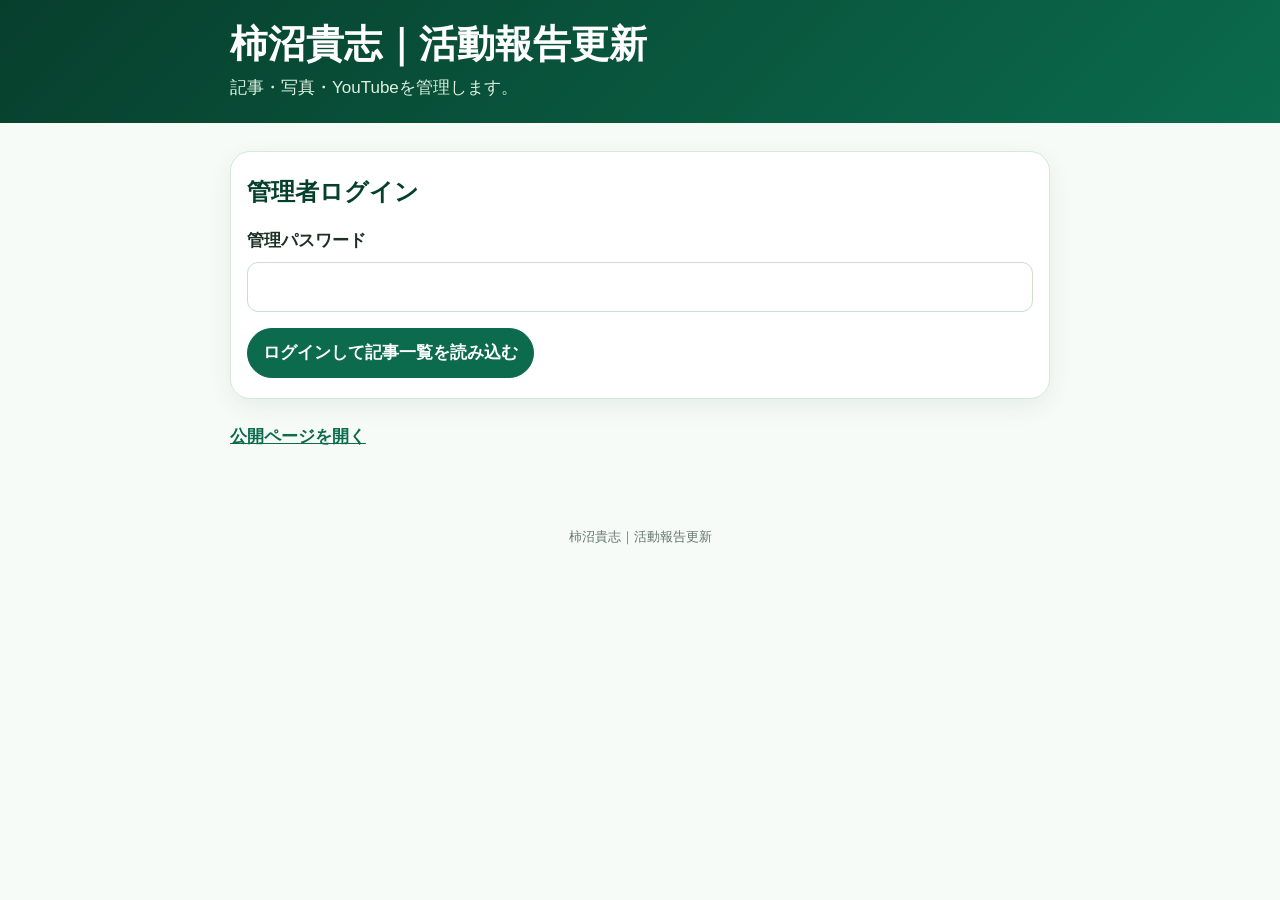
==== commit c47ea1d0: "Update admin.html" ====
--- a/admin.html
+++ b/admin.html
@@ -23,68 +23,33 @@
   </style>
 </head>
 <body>
-  <header class="top">
-    <div class="inner">
-      <h1>柿沼貴志｜活動報告更新</h1>
-      <p>記事・写真・YouTubeを管理します。</p>
-    </div>
-  </header>
-
+  <header class="top"><div class="inner"><h1>柿沼貴志｜活動報告更新</h1><p>記事・写真・YouTubeを管理します。</p></div></header>
   <main>
     <section class="card">
       <h2>管理者ログイン</h2>
-      <div class="field">
-        <label for="password">管理パスワード</label>
-        <input id="password" type="password" inputmode="numeric" autocomplete="current-password">
-      </div>
-      <div class="actions">
-        <button id="load" class="button" type="button">ログインして記事一覧を読み込む</button>
-      </div>
+      <div class="field"><label for="password">管理パスワード</label><input id="password" type="password" inputmode="numeric" autocomplete="current-password"></div>
+      <div class="actions"><button id="load" class="button" type="button">ログインして記事一覧を読み込む</button></div>
       <div id="status" class="status"></div>
     </section>
 
     <div id="operationArea" class="hidden">
       <section class="card">
         <h2>保存済みの記事</h2>
-        <div class="actions">
-          <button id="new" class="button secondary" type="button">新しい記事を書く</button>
-        </div>
-        <div id="list" class="article-list">
-          <p class="help">「記事一覧を読み込む」を押してください。</p>
-        </div>
+        <div class="actions"><button id="new" class="button secondary" type="button">新しい記事を書く</button></div>
+        <div id="list" class="article-list"><p class="help">「記事一覧を読み込む」を押してください。</p></div>
       </section>
 
       <form id="editor" class="card">
         <h2 id="editorTitle">新しい活動報告</h2>
-
-        <input id="newsId" type="hidden">
-        <input id="requestId" type="hidden">
+        <input id="newsId" type="hidden"><input id="requestId" type="hidden">
 
         <div class="grid">
-          <div class="field">
-            <label for="date">日付</label>
-            <input id="date" type="date" required>
-          </div>
-
-          <div class="field">
-            <label for="state">公開状態</label>
-            <select id="state">
-              <option value="公開">公開</option>
-              <option value="下書き">下書き</option>
-              <option value="非公開">非公開</option>
-            </select>
-          </div>
+          <div class="field"><label for="date">日付</label><input id="date" type="date" required></div>
+          <div class="field"><label for="state">公開状態</label><select id="state"><option value="公開">公開</option><option value="下書き">下書き</option><option value="非公開">非公開</option></select></div>
         </div>
 
-        <div class="field">
-          <label for="title">活動報告タイトル</label>
-          <input id="title" required>
-        </div>
-
-        <div class="field">
-          <label for="body">活動報告本文</label>
-          <textarea id="body" required></textarea>
-        </div>
+        <div class="field"><label for="title">活動報告タイトル</label><input id="title" required></div>
+        <div class="field"><label for="body">活動報告本文</label><textarea id="body" required></textarea></div>
 
         <div class="field">
           <label for="video">YouTube動画URL（共有からコピーして貼り付け）</label>
@@ -118,4 +83,503 @@
       </form>
     </div>
 
-    <a class="site-link" href="https://ichirohns-jpg.github.io
+    <a class="site-link" href="https://ichirohns-jpg.github.io/kakinuma-takashi-dx/" target="_blank" rel="noopener">公開ページを開く</a>
+  </main>
+
+  <footer class="footer">柿沼貴志｜活動報告更新</footer>
+
+  <script>
+  (function(){
+    "use strict";
+
+    var GAS_URL="https://script.google.com/macros/s/AKfycbwg6TXW4gaquwrkoPxYtJhoFCs4BPykoyZcLinNKljwtfLQD5G1M6EfTAgmhxBVsZa5/exec";
+    var SITE_KEY="kakinuma-takashi-dx";
+    var MAX_IMAGES=6;
+    var currentImages=[];
+    var newImages=[];
+    var saving=false;
+    var $=function(id){return document.getElementById(id)};
+
+    function status(message,kind){
+      $("status").textContent=message||"";
+      $("status").className="status show "+(kind||"")
+    }
+
+    function password(){
+      return $("password").value.trim()
+    }
+
+    function normalizeUrl(value){
+      return String(value||"").trim().replace(/\s+/g,"")
+    }
+
+    function today(){
+      var d=new Date();
+      return d.getFullYear()+"-"+String(d.getMonth()+1).padStart(2,"0")+"-"+String(d.getDate()).padStart(2,"0")
+    }
+
+    function toDate(value){
+      if(!value)return"";
+      if(/^\d{4}-\d{2}-\d{2}$/.test(value))return value;
+      var d=new Date(value);
+      return isNaN(d.getTime())?String(value):d.toISOString().slice(0,10)
+    }
+
+    function itemId(item){
+      return String(item&&(item.id||item.newsId||item.ID||"")).trim()
+    }
+
+    function itemVideo(item){
+      return normalizeUrl(item&&(item.videoUrl||item.videoURL||item.video_url||item.youtubeUrl||item.youtube_url||item.youtubeURL||item.youtube||item.video||""))
+    }
+
+    function youtubeId(value){
+      var m=normalizeUrl(value).match(/(?:[?&]v=|youtu\.be\/|youtube(?:-nocookie)?\.com\/(?:watch\?v=|shorts\/|live\/|embed\/|v\/))([A-Za-z0-9_-]{6,})/i);
+      return m?m[1].split(/[?&#/]/)[0]:""
+    }
+
+    function api(data){
+      return fetch(GAS_URL,{
+        method:"POST",
+        headers:{"Content-Type":"text/plain;charset=utf-8"},
+        body:JSON.stringify(data)
+      })
+      .then(function(response){
+        return response.text()
+      })
+      .then(function(text){
+        try{
+          return JSON.parse(text)
+        }catch(error){
+          throw new Error("GASから正しい返答を受け取れませんでした。")
+        }
+      })
+    }
+
+    function previewVideo(){
+      var box=$("videoPreview");
+      var id=youtubeId($("video").value);
+      box.innerHTML="";
+
+      if(!id){
+        box.classList.remove("open");
+        return
+      }
+
+      var frame=document.createElement("iframe");
+      frame.src="https://www.youtube-nocookie.com/embed/"+encodeURIComponent(id)+"?playsinline=1&rel=0";
+      frame.title="YouTube動画プレビュー";
+      frame.loading="lazy";
+      frame.allow="accelerometer; autoplay; clipboard-write; encrypted-media; gyroscope; picture-in-picture; web-share";
+      frame.allowFullscreen=true;
+      box.appendChild(frame);
+      box.classList.add("open")
+    }
+
+    function clearEditor(){
+      saving=false;
+      $("newsId").value="";
+      $("requestId").value="";
+      $("date").value=today();
+      $("title").value="";
+      $("body").value="";
+      $("video").value="";
+      $("external").value="";
+      $("state").value="公開";
+      $("images").value="";
+      currentImages=[];
+      newImages=[];
+      $("editorTitle").textContent="新しい活動報告";
+      showPreview();
+      previewVideo()
+    }
+
+    function addPreview(box,src,label,onRemove){
+      var f=document.createElement("figure");
+      var im=document.createElement("img");
+      var cap=document.createElement("figcaption");
+      var button=document.createElement("button");
+
+      im.src=src;
+      im.alt=label;
+      cap.textContent=label;
+
+      button.type="button";
+      button.className="preview-remove";
+      button.textContent="この写真を外す";
+      button.onclick=onRemove;
+
+      f.appendChild(im);
+      f.appendChild(cap);
+      f.appendChild(button);
+      box.appendChild(f)
+    }
+
+    function showPreview(){
+      var box=$("preview");
+      box.innerHTML="";
+
+      currentImages.forEach(function(src,i){
+        addPreview(box,src,"保存済み写真"+(i+1),function(){
+          currentImages.splice(i,1);
+          showPreview()
+        })
+      });
+
+      newImages.forEach(function(item,i){
+        addPreview(box,item.data,"新しく選んだ写真"+(i+1),function(){
+          newImages.splice(i,1);
+          showPreview()
+        })
+      });
+
+      var count=currentImages.length+newImages.length;
+      $("photoCount").textContent=count?count+"枚選択中です。":"写真を選択してください。"
+    }
+
+    function readImage(file){
+      return new Promise(function(resolve,reject){
+        var reader=new FileReader();
+
+        reader.onload=function(){
+          var image=new Image();
+
+          image.onload=function(){
+            var max=1500;
+            var scale=Math.min(1,max/Math.max(image.naturalWidth,image.naturalHeight));
+            var canvas=document.createElement("canvas");
+
+            canvas.width=Math.max(1,Math.round(image.naturalWidth*scale));
+            canvas.height=Math.max(1,Math.round(image.naturalHeight*scale));
+
+            canvas.getContext("2d").drawImage(
+              image,
+              0,
+              0,
+              canvas.width,
+              canvas.height
+            );
+
+            resolve(canvas.toDataURL("image/jpeg",.82))
+          };
+
+          image.onerror=reject;
+          image.src=reader.result
+        };
+
+        reader.onerror=reject;
+        reader.readAsDataURL(file)
+      })
+    }
+
+    function render(items){
+      var box=$("list");
+      box.innerHTML="";
+
+      var filtered=(items||[]).filter(function(item){
+        return !item.siteKey||item.siteKey===SITE_KEY
+      });
+
+      if(!filtered.length){
+        box.innerHTML='<p class="help">記事はまだありません。</p>';
+        return
+      }
+
+      filtered.forEach(function(item){
+        var row=document.createElement("article");
+        var title=document.createElement("strong");
+        var meta=document.createElement("small");
+        var body=document.createElement("p");
+        var actions=document.createElement("div");
+        var editButton=document.createElement("button");
+        var privateButton=document.createElement("button");
+
+        row.className="article-item";
+        title.textContent=item.title||"無題";
+        meta.textContent=(item.date||"")+"｜"+(item.status||"");
+        body.textContent=item.body||"";
+        actions.className="actions";
+
+        editButton.className="button secondary";
+        editButton.type="button";
+        editButton.textContent="編集";
+        editButton.onclick=function(){
+          edit(item)
+        };
+
+        privateButton.className="button danger";
+        privateButton.type="button";
+        privateButton.textContent="非公開";
+        privateButton.onclick=function(){
+          makePrivate(item)
+        };
+
+        actions.appendChild(editButton);
+
+        if(item.status!=="非公開"){
+          actions.appendChild(privateButton)
+        }
+
+        row.appendChild(title);
+        row.appendChild(meta);
+        row.appendChild(body);
+        row.appendChild(actions);
+        box.appendChild(row)
+      })
+    }
+
+    function loadList(){
+      if(!password()){
+        status("管理パスワードを入力してください。","error");
+        return
+      }
+
+      status("記事一覧を読み込んでいます。","loading");
+
+      api({
+        mode:"adminNewsList",
+        adminPassword:password(),
+        siteKey:SITE_KEY
+      })
+      .then(function(data){
+        if(!data||data.success!==true||!Array.isArray(data.news)){
+          throw new Error((data&&data.message)||"読み込みに失敗しました。")
+        }
+
+        render(data.news);
+        $("operationArea").classList.remove("hidden");
+        $("password").readOnly=true;
+        $("load").textContent="認証済み";
+        status("認証しました。記事一覧を表示しました。","ok")
+      })
+      .catch(function(error){
+        status(error.message,"error")
+      })
+    }
+
+    function edit(item){
+      var id=itemId(item);
+
+      if(!id){
+        status("この記事のIDを取得できないため編集できません。","error");
+        return
+      }
+
+      $("newsId").value=id;
+      $("requestId").value=item.requestId||"";
+      $("date").value=toDate(item.date);
+      $("title").value=item.title||"";
+      $("body").value=item.body||"";
+      $("video").value=itemVideo(item);
+      $("external").value=youtubeId(item.externalUrl||"")?"":item.externalUrl||"";
+      $("state").value=item.status||"公開";
+      currentImages=(item.images||[]).filter(Boolean).slice(0,MAX_IMAGES);
+      newImages=[];
+      $("images").value="";
+      $("editorTitle").textContent="活動報告を編集";
+      showPreview();
+      previewVideo();
+
+      $("editor").scrollIntoView({
+        behavior:"smooth",
+        block:"start"
+      })
+    }
+
+    function save(statusValue){
+      if(saving)return;
+
+      if(!password()){
+        status("管理パスワードを入力してください。","error");
+        return
+      }
+
+      if(!$("title").value.trim()||!$("body").value.trim()){
+        status("タイトルと本文を入力してください。","error");
+        return
+      }
+
+      saving=true;
+      $("saveButton").disabled=true;
+      status("保存しています。","loading");
+
+      var youtube=normalizeUrl($("video").value);
+      var external=normalizeUrl($("external").value);
+
+      if(!youtube&&youtubeId(external)){
+        youtube=external;
+        external=""
+      }
+
+      if(youtubeId(external)){
+        external=""
+      }
+
+      var payload={
+        mode:"adminNewsSave",
+        adminPassword:password(),
+        siteKey:SITE_KEY,
+        newsId:$("newsId").value,
+        requestId:$("requestId").value||("NEWS-"+Date.now()+"-"+Math.random().toString(36).slice(2)),
+        date:$("date").value,
+        title:$("title").value.trim(),
+        body:$("body").value.trim(),
+        videoUrl:youtube,
+        videoURL:youtube,
+        video_url:youtube,
+        youtubeUrl:youtube,
+        youtube_url:youtube,
+        youtubeURL:youtube,
+        youtube:youtube,
+        video:youtube,
+        externalUrl:external,
+        status:statusValue,
+        existingImages:currentImages,
+        newImages:newImages.map(function(item,i){
+          return{
+            data:item.data,
+            name:"activity-"+(i+1)+".jpg",
+            mimeType:"image/jpeg"
+          }
+        })
+      };
+
+      api(payload)
+      .then(function(data){
+        if(!data||data.success!==true){
+          throw new Error((data&&data.message)||"保存に失敗しました。")
+        }
+
+        clearEditor();
+        status("保存しました。","ok");
+        loadList()
+      })
+      .catch(function(error){
+        saving=false;
+        $("saveButton").disabled=false;
+        status(error.message,"error")
+      })
+    }
+
+    function makePrivate(item){
+      var id=itemId(item);
+
+      if(!id){
+        status("この記事のIDを取得できません。","error");
+        return
+      }
+
+      if(!window.confirm("この記事を非公開にしますか？"))return;
+
+      status("非公開にしています。","loading");
+
+      api({
+        mode:"adminNewsSave",
+        adminPassword:password(),
+        siteKey:SITE_KEY,
+        newsId:id,
+        requestId:item.requestId||("NEWS-"+Date.now()),
+        date:toDate(item.date),
+        title:item.title||"",
+        body:item.body||"",
+        videoUrl:itemVideo(item),
+        youtubeUrl:itemVideo(item),
+        externalUrl:item.externalUrl||"",
+        status:"非公開",
+        existingImages:(item.images||[]).filter(Boolean).slice(0,MAX_IMAGES),
+        newImages:[]
+      })
+      .then(function(data){
+        if(!data||data.success!==true){
+          throw new Error((data&&data.message)||"非公開に失敗しました。")
+        }
+
+        status("非公開にしました。","ok");
+        loadList()
+      })
+      .catch(function(error){
+        status(error.message,"error")
+      })
+    }
+
+    $("images").onchange=function(){
+      var files=Array.from($("images").files||[]);
+      var available=Math.max(0,MAX_IMAGES-currentImages.length);
+
+      if(files.length>available){
+        status("写真は合計6枚までです。保存済み写真を外してから追加してください。","error");
+        files=files.slice(0,available)
+      }
+
+      newImages=[];
+
+      Promise.all(files.map(readImage))
+      .then(function(list){
+        newImages=list.map(function(data){
+          return{data:data}
+        });
+
+        showPreview()
+      })
+      .catch(function(){
+        status("写真を読み込めませんでした。","error")
+      })
+    };
+
+    $("video").oninput=previewVideo;
+
+    $("pasteVideo").onclick=function(){
+      if(!navigator.clipboard||!navigator.clipboard.readText){
+        $("video").focus();
+        status("入力欄を長押しして「ペースト」を選んでください。","ok");
+        return
+      }
+
+      navigator.clipboard.readText()
+      .then(function(value){
+        $("video").value=normalizeUrl(value);
+        previewVideo();
+        status("YouTubeリンクを貼り付けました。","ok")
+      })
+      .catch(function(){
+        $("video").focus();
+        status("入力欄を長押しして「ペースト」を選んでください。","ok")
+      })
+    };
+
+    $("load").onclick=loadList;
+
+    $("new").onclick=function(){
+      clearEditor()
+    };
+
+    $("cancel").onclick=function(){
+      if(window.confirm("入力内容をクリアしますか？")){
+        clearEditor()
+      }
+    };
+
+    $("draftButton").onclick=function(){
+      save("下書き")
+    };
+
+    $("privateButton").onclick=function(){
+      save("非公開")
+    };
+
+    $("editor").onsubmit=function(event){
+      event.preventDefault();
+      save("公開")
+    };
+
+    $("password").onkeydown=function(event){
+      if(event.key==="Enter"){
+        loadList()
+      }
+    };
+
+    clearEditor();
+  }());
+  </script>
+</body>
+</html>
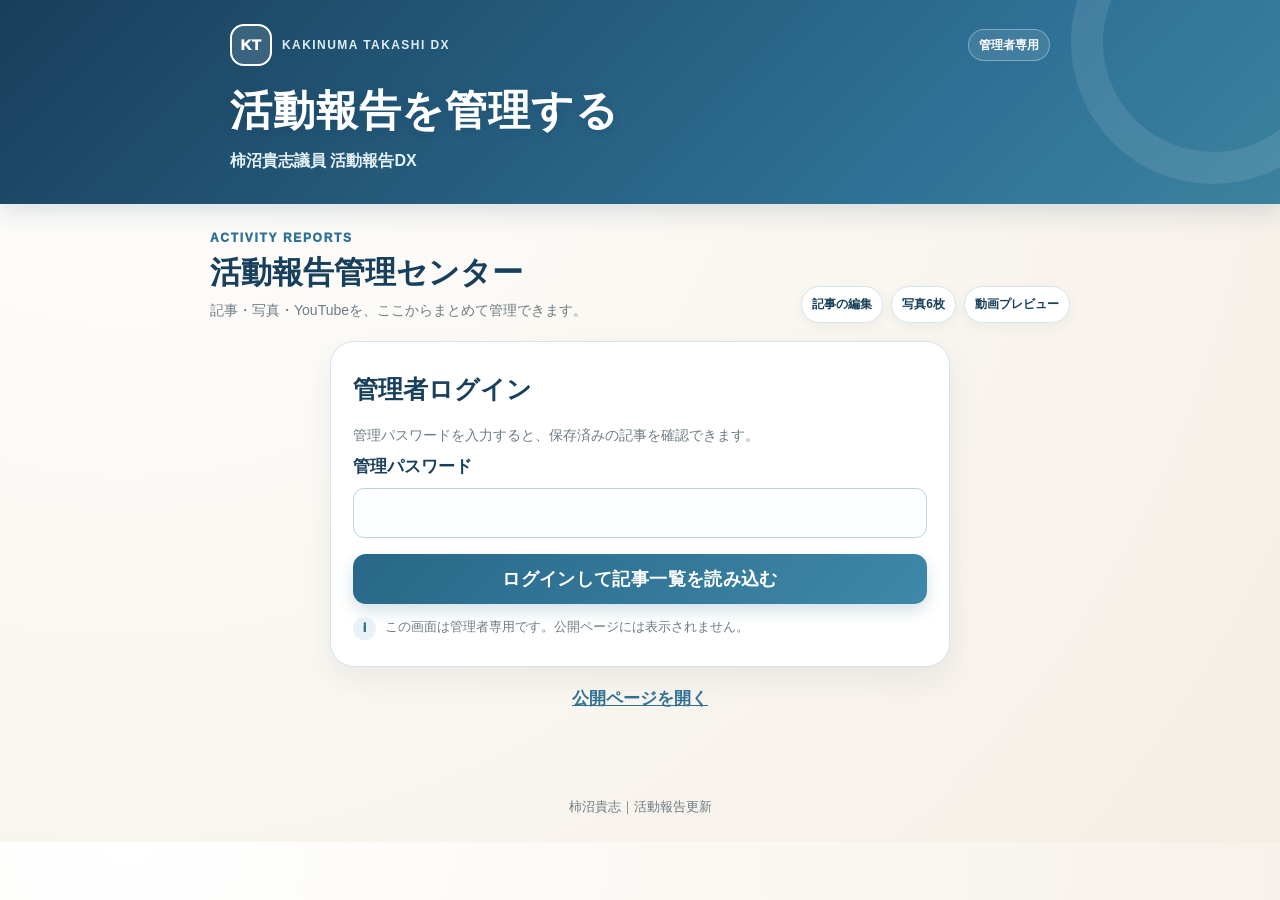
==== commit 69031124: "Update admin.html" ====
--- a/admin.html
+++ b/admin.html
@@ -21,15 +21,64 @@
     .preview{display:flex;flex-wrap:wrap;gap:8px;margin-top:10px}.preview figure{width:140px;margin:0;overflow:hidden;border-radius:10px;background:var(--m)}.preview img{width:140px;height:105px;object-fit:contain;background:#eef8f0}.preview figcaption{padding:3px;color:var(--muted);font-size:11px;text-align:center}.preview-remove{width:100%;min-height:38px;padding:5px 6px;border:1px solid var(--danger);border-radius:9px;background:#fff;color:var(--danger);font-size:13px;font-weight:900}.help{margin:5px 0;color:var(--muted);font-size:13px}.count{margin:6px 0;color:var(--muted);text-align:center}.site-link{display:inline-block;margin-top:10px;color:var(--g);font-weight:900}.footer{padding:24px;color:var(--muted);font-size:13px;text-align:center}
     @media(max-width:560px){.grid{grid-template-columns:1fr}.actions{display:grid;grid-template-columns:1fr}.button{width:100%;min-height:54px}.paste-row{display:grid;grid-template-columns:1fr}.paste-button{width:100%;min-height:52px}.preview figure{width:calc(50% - 4px)}.preview img{width:100%;height:120px}}
   </style>
+  <style>
+    :root{--g:#2f7196;--d:#183f5b;--m:#e8f2f7;--gold:#e2a04a;--ink:#213744;--muted:#6d7c84;--line:#d8e4ea;--danger:#b42318;--paper:#fbf8f3}
+    body{background:radial-gradient(circle at 10% 0%,#fff 0,#fbf8f3 42%,#f4eee5 100%);color:var(--ink)}
+    .top{position:relative;overflow:hidden;padding:24px 16px 30px;background:linear-gradient(135deg,#183f5b 0%,#2f7196 72%,#3b829f 100%);box-shadow:0 8px 24px #183f5b26}
+    .top:after{content:"";position:absolute;width:220px;height:220px;right:-75px;top:-100px;border:32px solid #ffffff18;border-radius:50%}
+    .top .inner{position:relative;z-index:1}
+    .top-line{display:flex;align-items:center;gap:10px;margin-bottom:18px}
+    .brand-mark{display:grid;place-items:center;width:42px;height:42px;border:2px solid #fff;border-radius:14px;background:#ffffff20;color:#fff;font-size:15px;font-weight:1000;letter-spacing:.04em}
+    .top-kicker{color:#dceef6;font-size:12px;font-weight:900;letter-spacing:.12em}
+    .admin-badge{margin-left:auto;padding:5px 10px;border:1px solid #ffffff55;border-radius:999px;background:#ffffff18;color:#fff;font-size:12px;font-weight:900}
+    .top h1{font-size:clamp(28px,7vw,42px);letter-spacing:.02em;text-shadow:0 2px 10px #102d4028}
+    .top p{margin-top:8px;color:#e5f3f8;font-size:16px;font-weight:700}
+    main{width:min(100% - 28px,860px);padding:24px 0 58px}
+    .welcome-row{display:flex;align-items:flex-end;justify-content:space-between;gap:20px;margin:0 0 18px}
+    .eyebrow{display:block;margin-bottom:4px;color:var(--g);font-size:12px;font-weight:1000;letter-spacing:.14em}
+    .welcome-row h2{margin:0;color:var(--d);font-size:clamp(23px,5vw,31px);line-height:1.35}
+    .welcome-row p{margin:5px 0 0;color:var(--muted);font-size:14px}
+    .feature-list{display:flex;gap:8px;flex-wrap:wrap;justify-content:flex-end}
+    .feature-chip{padding:7px 10px;border:1px solid var(--line);border-radius:999px;background:#fff;color:var(--d);font-size:12px;font-weight:900;box-shadow:0 4px 12px #183f5b0c}
+    .card{border-color:#d6e3e9;border-radius:24px;box-shadow:0 12px 30px #183f5b12}
+    .login-card{max-width:620px;margin:0 auto 18px;padding:26px 22px}
+    .login-card h2{font-size:25px}
+    .login-card .help{color:var(--muted);font-size:14px}
+    .login-card label{color:var(--d)}
+    .login-card input{background:#fcfeff;border-color:#bed2dc}
+    .login-card #load{width:100%;border:0;border-radius:13px;background:linear-gradient(135deg,#286788,#3e88a9);box-shadow:0 7px 16px #28678832;font-size:18px;letter-spacing:.02em}
+    .login-card #load:active{transform:translateY(1px)}
+    .login-note{display:flex;gap:9px;align-items:flex-start;margin:13px 0 0;color:var(--muted);font-size:13px;line-height:1.55}
+    .login-note span{display:grid;place-items:center;flex:0 0 23px;width:23px;height:23px;border-radius:50%;background:var(--m);color:var(--g);font-weight:1000}
+    .article-item{border-color:#dce8ed;background:linear-gradient(135deg,#fff,#fbfdfe)}
+    .button{border-radius:13px}
+    .button.gold{box-shadow:0 6px 14px #b9792726}
+    .site-link{display:block;margin:18px auto 0;text-align:center}
+    @media(max-width:680px){.welcome-row{display:block}.feature-list{justify-content:flex-start;margin-top:13px}.admin-badge{font-size:11px}.top-line{margin-bottom:15px}}
+  </style>
 </head>
 <body>
-  <header class="top"><div class="inner"><h1>柿沼貴志｜活動報告更新</h1><p>記事・写真・YouTubeを管理します。</p></div></header>
+  <header class="top">
+    <div class="inner">
+      <div class="top-line"><div class="brand-mark">KT</div><span class="top-kicker">KAKINUMA TAKASHI DX</span><span class="admin-badge">管理者専用</span></div>
+      <h1>活動報告を管理する</h1>
+      <p>柿沼貴志議員 活動報告DX</p>
+    </div>
+  </header>
+
   <main>
-    <section class="card">
+    <div class="welcome-row">
+      <div><span class="eyebrow">ACTIVITY REPORTS</span><h2>活動報告管理センター</h2><p>記事・写真・YouTubeを、ここからまとめて管理できます。</p></div>
+      <div class="feature-list"><span class="feature-chip">記事の編集</span><span class="feature-chip">写真6枚</span><span class="feature-chip">動画プレビュー</span></div>
+    </div>
+
+    <section class="card login-card">
       <h2>管理者ログイン</h2>
+      <p class="help">管理パスワードを入力すると、保存済みの記事を確認できます。</p>
       <div class="field"><label for="password">管理パスワード</label><input id="password" type="password" inputmode="numeric" autocomplete="current-password"></div>
       <div class="actions"><button id="load" class="button" type="button">ログインして記事一覧を読み込む</button></div>
       <div id="status" class="status"></div>
+      <p class="login-note"><span>i</span><span style="display:block;flex:auto;width:auto;height:auto;background:none;color:inherit;font-weight:400">この画面は管理者専用です。公開ページには表示されません。</span></p>
     </section>
 
     <div id="operationArea" class="hidden">
@@ -53,18 +102,12 @@
 
         <div class="field">
           <label for="video">YouTube動画URL（共有からコピーして貼り付け）</label>
-          <div class="paste-row">
-            <input id="video" type="text" inputmode="url" autocomplete="url" placeholder="YouTubeの共有→リンクをコピー">
-            <button id="pasteVideo" class="paste-button" type="button">コピーを貼る</button>
-          </div>
+          <div class="paste-row"><input id="video" type="text" inputmode="url" autocomplete="url" placeholder="YouTubeの共有→リンクをコピー"><button id="pasteVideo" class="paste-button" type="button">コピーを貼る</button></div>
           <p class="help">watch、youtu.be、shorts、live、embed形式に対応します。</p>
           <div id="videoPreview" class="video-preview"></div>
         </div>
 
-        <div class="field">
-          <label for="external">関連リンク（任意）</label>
-          <input id="external" type="url" placeholder="必要な場合だけ入力">
-        </div>
+        <div class="field"><label for="external">関連リンク（任意）</label><input id="external" type="url" placeholder="必要な場合だけ入力"></div>
 
         <div class="field">
           <label for="images">活動報告写真（最大6枚）</label>
@@ -100,139 +143,37 @@
     var saving=false;
     var $=function(id){return document.getElementById(id)};
 
-    function status(message,kind){
-      $("status").textContent=message||"";
-      $("status").className="status show "+(kind||"")
-    }
-
-    function password(){
-      return $("password").value.trim()
-    }
-
-    function normalizeUrl(value){
-      return String(value||"").trim().replace(/\s+/g,"")
-    }
-
-    function today(){
-      var d=new Date();
-      return d.getFullYear()+"-"+String(d.getMonth()+1).padStart(2,"0")+"-"+String(d.getDate()).padStart(2,"0")
-    }
-
-    function toDate(value){
-      if(!value)return"";
-      if(/^\d{4}-\d{2}-\d{2}$/.test(value))return value;
-      var d=new Date(value);
-      return isNaN(d.getTime())?String(value):d.toISOString().slice(0,10)
-    }
-
-    function itemId(item){
-      return String(item&&(item.id||item.newsId||item.ID||"")).trim()
-    }
-
-    function itemVideo(item){
-      return normalizeUrl(item&&(item.videoUrl||item.videoURL||item.video_url||item.youtubeUrl||item.youtube_url||item.youtubeURL||item.youtube||item.video||""))
-    }
-
-    function youtubeId(value){
-      var m=normalizeUrl(value).match(/(?:[?&]v=|youtu\.be\/|youtube(?:-nocookie)?\.com\/(?:watch\?v=|shorts\/|live\/|embed\/|v\/))([A-Za-z0-9_-]{6,})/i);
-      return m?m[1].split(/[?&#/]/)[0]:""
-    }
+    function status(message,kind){$("status").textContent=message||"";$("status").className="status show "+(kind||"")}
+    function password(){return $("password").value.trim()}
+    function normalizeUrl(value){return String(value||"").trim().replace(/\s+/g,"")}
+    function today(){var d=new Date();return d.getFullYear()+"-"+String(d.getMonth()+1).padStart(2,"0")+"-"+String(d.getDate()).padStart(2,"0")}
+    function toDate(value){if(!value)return"";if(/^\d{4}-\d{2}-\d{2}$/.test(value))return value;var d=new Date(value);return isNaN(d.getTime())?String(value):d.toISOString().slice(0,10)}
+    function itemId(item){return String(item&&(item.id||item.newsId||item.ID||"")).trim()}
+    function itemVideo(item){return normalizeUrl(item&&(item.videoUrl||item.videoURL||item.video_url||item.youtubeUrl||item.youtube_url||item.youtubeURL||item.youtube||item.video||""))}
+    function youtubeId(value){var m=normalizeUrl(value).match(/(?:[?&]v=|youtu\.be\/|youtube(?:-nocookie)?\.com\/(?:watch\?v=|shorts\/|live\/|embed\/|v\/))([A-Za-z0-9_-]{6,})/i);return m?m[1].split(/[?&#/]/)[0]:""}
 
     function api(data){
-      return fetch(GAS_URL,{
-        method:"POST",
-        headers:{"Content-Type":"text/plain;charset=utf-8"},
-        body:JSON.stringify(data)
-      })
-      .then(function(response){
-        return response.text()
-      })
-      .then(function(text){
-        try{
-          return JSON.parse(text)
-        }catch(error){
-          throw new Error("GASから正しい返答を受け取れませんでした。")
-        }
-      })
+      return fetch(GAS_URL,{method:"POST",headers:{"Content-Type":"text/plain;charset=utf-8"},body:JSON.stringify(data)})
+        .then(function(response){return response.text()})
+        .then(function(text){try{return JSON.parse(text)}catch(error){throw new Error("GASから正しい返答を受け取れませんでした。")}})
     }
 
     function previewVideo(){
-      var box=$("videoPreview");
-      var id=youtubeId($("video").value);
-      box.innerHTML="";
-
-      if(!id){
-        box.classList.remove("open");
-        return
-      }
-
-      var frame=document.createElement("iframe");
-      frame.src="https://www.youtube-nocookie.com/embed/"+encodeURIComponent(id)+"?playsinline=1&rel=0";
-      frame.title="YouTube動画プレビュー";
-      frame.loading="lazy";
-      frame.allow="accelerometer; autoplay; clipboard-write; encrypted-media; gyroscope; picture-in-picture; web-share";
-      frame.allowFullscreen=true;
-      box.appendChild(frame);
-      box.classList.add("open")
+      var box=$("videoPreview");var id=youtubeId($("video").value);box.innerHTML="";
+      if(!id){box.classList.remove("open");return}
+      var frame=document.createElement("iframe");frame.src="https://www.youtube-nocookie.com/embed/"+encodeURIComponent(id)+"?playsinline=1&rel=0";frame.title="YouTube動画プレビュー";frame.loading="lazy";frame.allow="accelerometer; autoplay; clipboard-write; encrypted-media; gyroscope; picture-in-picture; web-share";frame.allowFullscreen=true;box.appendChild(frame);box.classList.add("open")
     }
 
     function clearEditor(){
-      saving=false;
-      $("newsId").value="";
-      $("requestId").value="";
-      $("date").value=today();
-      $("title").value="";
-      $("body").value="";
-      $("video").value="";
-      $("external").value="";
-      $("state").value="公開";
-      $("images").value="";
-      currentImages=[];
-      newImages=[];
-      $("editorTitle").textContent="新しい活動報告";
-      showPreview();
-      previewVideo()
-    }
-
-    function addPreview(box,src,label,onRemove){
-      var f=document.createElement("figure");
-      var im=document.createElement("img");
-      var cap=document.createElement("figcaption");
-      var button=document.createElement("button");
-
-      im.src=src;
-      im.alt=label;
-      cap.textContent=label;
-
-      button.type="button";
-      button.className="preview-remove";
-      button.textContent="この写真を外す";
-      button.onclick=onRemove;
-
-      f.appendChild(im);
-      f.appendChild(cap);
-      f.appendChild(button);
-      box.appendChild(f)
-    }
+      saving=false;$("newsId").value="";$("requestId").value="";$("date").value=today();$("title").value="";$("body").value="";$("video").value="";$("external").value="";$("state").value="公開";$("images").value="";currentImages=[];newImages=[];$("editorTitle").textContent="新しい活動報告";showPreview();previewVideo()
+    }
+
+    function addPreview(box,src,label,onRemove){var f=document.createElement("figure"),im=document.createElement("img"),cap=document.createElement("figcaption"),button=document.createElement("button");im.src=src;im.alt=label;cap.textContent=label;button.type="button";button.className="preview-remove";button.textContent="この写真を外す";button.onclick=onRemove;f.appendChild(im);f.appendChild(cap);f.appendChild(button);box.appendChild(f)}
 
     function showPreview(){
-      var box=$("preview");
-      box.innerHTML="";
-
-      currentImages.forEach(function(src,i){
-        addPreview(box,src,"保存済み写真"+(i+1),function(){
-          currentImages.splice(i,1);
-          showPreview()
-        })
-      });
-
-      newImages.forEach(function(item,i){
-        addPreview(box,item.data,"新しく選んだ写真"+(i+1),function(){
-          newImages.splice(i,1);
-          showPreview()
-        })
-      });
-
+      var box=$("preview");box.innerHTML="";
+      currentImages.forEach(function(src,i){addPreview(box,src,"保存済み写真"+(i+1),function(){currentImages.splice(i,1);showPreview()})});
+      newImages.forEach(function(item,i){addPreview(box,item.data,"新しく選んだ写真"+(i+1),function(){newImages.splice(i,1);showPreview()})});
       var count=currentImages.length+newImages.length;
       $("photoCount").textContent=count?count+"枚選択中です。":"写真を選択してください。"
     }
@@ -245,21 +186,10 @@
           var image=new Image();
 
           image.onload=function(){
-            var max=1500;
-            var scale=Math.min(1,max/Math.max(image.naturalWidth,image.naturalHeight));
-            var canvas=document.createElement("canvas");
-
+            var max=1500,scale=Math.min(1,max/Math.max(image.naturalWidth,image.naturalHeight)),canvas=document.createElement("canvas");
             canvas.width=Math.max(1,Math.round(image.naturalWidth*scale));
             canvas.height=Math.max(1,Math.round(image.naturalHeight*scale));
-
-            canvas.getContext("2d").drawImage(
-              image,
-              0,
-              0,
-              canvas.width,
-              canvas.height
-            );
-
+            canvas.getContext("2d").drawImage(image,0,0,canvas.width,canvas.height);
             resolve(canvas.toDataURL("image/jpeg",.82))
           };
 
@@ -273,12 +203,8 @@
     }
 
     function render(items){
-      var box=$("list");
-      box.innerHTML="";
-
-      var filtered=(items||[]).filter(function(item){
-        return !item.siteKey||item.siteKey===SITE_KEY
-      });
+      var box=$("list");box.innerHTML="";
+      var filtered=(items||[]).filter(function(item){return !item.siteKey||item.siteKey===SITE_KEY});
 
       if(!filtered.length){
         box.innerHTML='<p class="help">記事はまだありません。</p>';
@@ -286,13 +212,7 @@
       }
 
       filtered.forEach(function(item){
-        var row=document.createElement("article");
-        var title=document.createElement("strong");
-        var meta=document.createElement("small");
-        var body=document.createElement("p");
-        var actions=document.createElement("div");
-        var editButton=document.createElement("button");
-        var privateButton=document.createElement("button");
+        var row=document.createElement("article"),title=document.createElement("strong"),meta=document.createElement("small"),body=document.createElement("p"),actions=document.createElement("div"),editButton=document.createElement("button"),privateButton=document.createElement("button");
 
         row.className="article-item";
         title.textContent=item.title||"無題";
@@ -303,22 +223,15 @@
         editButton.className="button secondary";
         editButton.type="button";
         editButton.textContent="編集";
-        editButton.onclick=function(){
-          edit(item)
-        };
+        editButton.onclick=function(){edit(item)};
 
         privateButton.className="button danger";
         privateButton.type="button";
         privateButton.textContent="非公開";
-        privateButton.onclick=function(){
-          makePrivate(item)
-        };
+        privateButton.onclick=function(){makePrivate(item)};
 
         actions.appendChild(editButton);
-
-        if(item.status!=="非公開"){
-          actions.appendChild(privateButton)
-        }
+        if(item.status!=="非公開")actions.appendChild(privateButton);
 
         row.appendChild(title);
         row.appendChild(meta);
@@ -329,41 +242,25 @@
     }
 
     function loadList(){
-      if(!password()){
-        status("管理パスワードを入力してください。","error");
-        return
-      }
+      if(!password()){status("管理パスワードを入力してください。","error");return}
 
       status("記事一覧を読み込んでいます。","loading");
 
-      api({
-        mode:"adminNewsList",
-        adminPassword:password(),
-        siteKey:SITE_KEY
-      })
+      api({mode:"adminNewsList",adminPassword:password(),siteKey:SITE_KEY})
       .then(function(data){
-        if(!data||data.success!==true||!Array.isArray(data.news)){
-          throw new Error((data&&data.message)||"読み込みに失敗しました。")
-        }
-
+        if(!data||data.success!==true||!Array.isArray(data.news))throw new Error((data&&data.message)||"読み込みに失敗しました。");
         render(data.news);
         $("operationArea").classList.remove("hidden");
         $("password").readOnly=true;
         $("load").textContent="認証済み";
         status("認証しました。記事一覧を表示しました。","ok")
       })
-      .catch(function(error){
-        status(error.message,"error")
-      })
+      .catch(function(error){status(error.message,"error")})
     }
 
     function edit(item){
       var id=itemId(item);
-
-      if(!id){
-        status("この記事のIDを取得できないため編集できません。","error");
-        return
-      }
+      if(!id){status("この記事のIDを取得できないため編集できません。","error");return}
 
       $("newsId").value=id;
       $("requestId").value=item.requestId||"";
@@ -379,25 +276,13 @@
       $("editorTitle").textContent="活動報告を編集";
       showPreview();
       previewVideo();
-
-      $("editor").scrollIntoView({
-        behavior:"smooth",
-        block:"start"
-      })
+      $("editor").scrollIntoView({behavior:"smooth",block:"start"})
     }
 
     function save(statusValue){
       if(saving)return;
-
-      if(!password()){
-        status("管理パスワードを入力してください。","error");
-        return
-      }
-
-      if(!$("title").value.trim()||!$("body").value.trim()){
-        status("タイトルと本文を入力してください。","error");
-        return
-      }
+      if(!password()){status("管理パスワードを入力してください。","error");return}
+      if(!$("title").value.trim()||!$("body").value.trim()){status("タイトルと本文を入力してください。","error");return}
 
       saving=true;
       $("saveButton").disabled=true;
@@ -406,14 +291,8 @@
       var youtube=normalizeUrl($("video").value);
       var external=normalizeUrl($("external").value);
 
-      if(!youtube&&youtubeId(external)){
-        youtube=external;
-        external=""
-      }
-
-      if(youtubeId(external)){
-        external=""
-      }
+      if(!youtube&&youtubeId(external)){youtube=external;external=""}
+      if(youtubeId(external))external="";
 
       var payload={
         mode:"adminNewsSave",
@@ -436,20 +315,13 @@
         status:statusValue,
         existingImages:currentImages,
         newImages:newImages.map(function(item,i){
-          return{
-            data:item.data,
-            name:"activity-"+(i+1)+".jpg",
-            mimeType:"image/jpeg"
-          }
+          return{data:item.data,name:"activity-"+(i+1)+".jpg",mimeType:"image/jpeg"}
         })
       };
 
       api(payload)
       .then(function(data){
-        if(!data||data.success!==true){
-          throw new Error((data&&data.message)||"保存に失敗しました。")
-        }
-
+        if(!data||data.success!==true)throw new Error((data&&data.message)||"保存に失敗しました。");
         clearEditor();
         status("保存しました。","ok");
         loadList()
@@ -463,12 +335,7 @@
 
     function makePrivate(item){
       var id=itemId(item);
-
-      if(!id){
-        status("この記事のIDを取得できません。","error");
-        return
-      }
-
+      if(!id){status("この記事のIDを取得できません。","error");return}
       if(!window.confirm("この記事を非公開にしますか？"))return;
 
       status("非公開にしています。","loading");
@@ -490,16 +357,11 @@
         newImages:[]
       })
       .then(function(data){
-        if(!data||data.success!==true){
-          throw new Error((data&&data.message)||"非公開に失敗しました。")
-        }
-
+        if(!data||data.success!==true)throw new Error((data&&data.message)||"非公開に失敗しました。");
         status("非公開にしました。","ok");
         loadList()
       })
-      .catch(function(error){
-        status(error.message,"error")
-      })
+      .catch(function(error){status(error.message,"error")})
     }
 
     $("images").onchange=function(){
@@ -515,15 +377,10 @@
 
       Promise.all(files.map(readImage))
       .then(function(list){
-        newImages=list.map(function(data){
-          return{data:data}
-        });
-
+        newImages=list.map(function(data){return{data:data}});
         showPreview()
       })
-      .catch(function(){
-        status("写真を読み込めませんでした。","error")
-      })
+      .catch(function(){status("写真を読み込めませんでした。","error")})
     };
 
     $("video").oninput=previewVideo;
@@ -548,35 +405,12 @@
     };
 
     $("load").onclick=loadList;
-
-    $("new").onclick=function(){
-      clearEditor()
-    };
-
-    $("cancel").onclick=function(){
-      if(window.confirm("入力内容をクリアしますか？")){
-        clearEditor()
-      }
-    };
-
-    $("draftButton").onclick=function(){
-      save("下書き")
-    };
-
-    $("privateButton").onclick=function(){
-      save("非公開")
-    };
-
-    $("editor").onsubmit=function(event){
-      event.preventDefault();
-      save("公開")
-    };
-
-    $("password").onkeydown=function(event){
-      if(event.key==="Enter"){
-        loadList()
-      }
-    };
+    $("new").onclick=function(){clearEditor()};
+    $("cancel").onclick=function(){if(window.confirm("入力内容をクリアしますか？"))clearEditor()};
+    $("draftButton").onclick=function(){save("下書き")};
+    $("privateButton").onclick=function(){save("非公開")};
+    $("editor").onsubmit=function(event){event.preventDefault();save("公開")};
+    $("password").onkeydown=function(event){if(event.key==="Enter")loadList()};
 
     clearEditor();
   }());
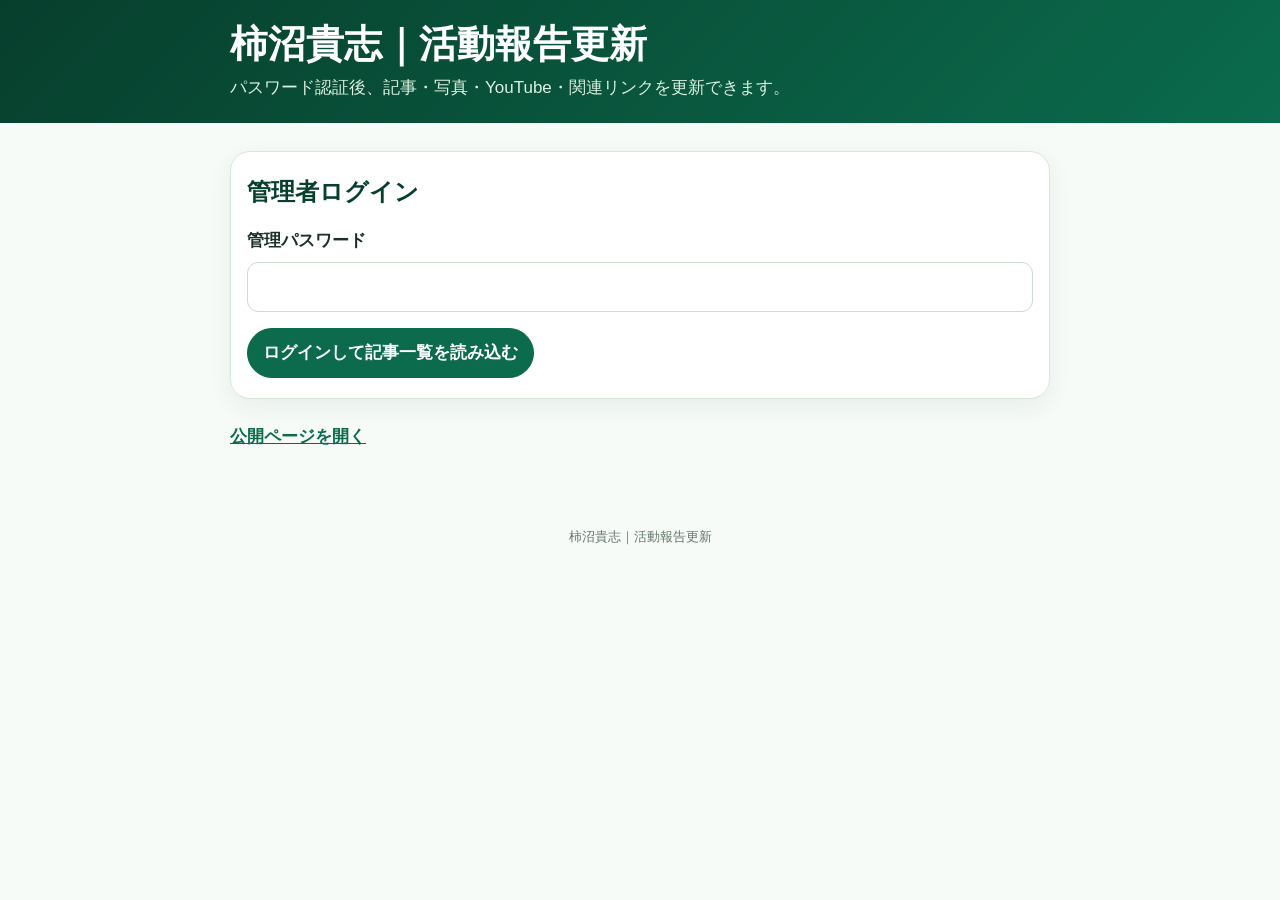
==== commit 0d682b22: "Update admin.html" ====
--- a/admin.html
+++ b/admin.html
@@ -4,138 +4,142 @@
   <meta charset="UTF-8">
   <meta name="viewport" content="width=device-width,initial-scale=1,viewport-fit=cover">
   <meta name="theme-color" content="#0b6b4c">
-  <title>柿沼貴志｜活動報告更新</title>
+  <title>柿沼貴志｜&#x6D3B;&#x52D5;&#x5831;&#x544A;&#x66F4;&#x65B0;</title>
   <style>
-    :root{--g:#0b6b4c;--d:#073f2d;--m:#e7f6eb;--gold:#e8b84f;--ink:#1c3026;--muted:#66776c;--line:#d6e8da;--danger:#b42318;--paper:#f7fbf7}
-    *{box-sizing:border-box}
-    body{margin:0;background:var(--paper);color:var(--ink);font-family:-apple-system,BlinkMacSystemFont,"Hiragino Kaku Gothic ProN","Yu Gothic",Meiryo,sans-serif;font-size:17px;line-height:1.7}
-    button,input,select,textarea{font:inherit}button{cursor:pointer}
-    .top{padding:20px 16px;background:linear-gradient(135deg,var(--d),var(--g));color:#fff}.inner,main{width:min(100% - 24px,820px);margin:auto}.top h1{margin:0;font-size:clamp(25px,7vw,38px);line-height:1.3}.top p{margin:5px 0 0;color:#ddf1e2}main{padding:14px 0 50px}
-    .card{margin:14px 0;padding:20px 16px;border:1px solid var(--line);border-radius:20px;background:#fff;box-shadow:0 8px 24px #073f2d12}.card h2{margin:0 0 14px;color:var(--d);font-size:24px}.field{margin-bottom:16px}.field:last-child{margin-bottom:0}label{display:block;margin-bottom:6px;font-weight:900}
-    input,select,textarea{width:100%;border:1px solid #cbded0;border-radius:11px;background:#fff;color:var(--ink);font-size:17px}input,select{min-height:50px;padding:9px 11px}textarea{min-height:170px;padding:10px 11px;resize:vertical}input:focus,select:focus,textarea:focus{outline:0;border-color:var(--g);box-shadow:0 0 0 4px #0b6b4c1c}
-    .grid{display:grid;grid-template-columns:1fr 1fr;gap:0 12px}.paste-row{display:flex;gap:8px;align-items:stretch}.paste-row input{flex:1;min-width:0}.paste-button{min-width:145px;padding:8px 12px;border:1px solid var(--g);border-radius:11px;background:var(--m);color:var(--g);font-weight:900}
-    .video-preview{display:none;position:relative;width:100%;margin-top:12px;padding-top:56.25%;overflow:hidden;border-radius:13px;background:#001c14}.video-preview.open{display:block}.video-preview iframe{position:absolute;inset:0;width:100%;height:100%;border:0}
-    .actions{display:flex;flex-wrap:wrap;gap:9px;margin-top:16px}.button{min-height:50px;padding:9px 15px;border:1px solid var(--g);border-radius:999px;background:var(--g);color:#fff;font-weight:900}.button.secondary{background:#fff;color:var(--g)}.button.gold{border-color:var(--gold);background:var(--gold);color:var(--d)}.button.danger{border-color:var(--danger);background:#fff;color:var(--danger)}
-    .status{display:none;margin-top:14px;padding:13px;border-radius:12px;white-space:pre-wrap}.status.show{display:block}.status.ok{background:#e8f7eb;color:#21613d}.status.error{background:#fff0f0;color:#8d2727}.status.loading{background:#edf5ff;color:#28547f}.hidden{display:none!important}
-    .article-list{display:grid;gap:10px}.article-item{padding:14px;border:1px solid var(--line);border-radius:14px;background:#fbfefb}.article-item strong{display:block;color:var(--d);font-size:18px;line-height:1.45}.article-item small{display:block;margin-top:3px;color:var(--muted)}.article-item p{margin:7px 0 0;color:#385344;display:-webkit-box;-webkit-line-clamp:2;-webkit-box-orient:vertical;overflow:hidden}
-    .preview{display:flex;flex-wrap:wrap;gap:8px;margin-top:10px}.preview figure{width:140px;margin:0;overflow:hidden;border-radius:10px;background:var(--m)}.preview img{width:140px;height:105px;object-fit:contain;background:#eef8f0}.preview figcaption{padding:3px;color:var(--muted);font-size:11px;text-align:center}.preview-remove{width:100%;min-height:38px;padding:5px 6px;border:1px solid var(--danger);border-radius:9px;background:#fff;color:var(--danger);font-size:13px;font-weight:900}.help{margin:5px 0;color:var(--muted);font-size:13px}.count{margin:6px 0;color:var(--muted);text-align:center}.site-link{display:inline-block;margin-top:10px;color:var(--g);font-weight:900}.footer{padding:24px;color:var(--muted);font-size:13px;text-align:center}
-    @media(max-width:560px){.grid{grid-template-columns:1fr}.actions{display:grid;grid-template-columns:1fr}.button{width:100%;min-height:54px}.paste-row{display:grid;grid-template-columns:1fr}.paste-button{width:100%;min-height:52px}.preview figure{width:calc(50% - 4px)}.preview img{width:100%;height:120px}}
+    :root{--g:#0b6b4c;--d:#073f2d;--m:#e7f6eb;--gold:#e8b84f;--ink:#1c3026;--muted:#66776c;--line:#d6e8da;--paper:#f7fbf7}*{box-sizing:border-box}body{margin:0;background:var(--paper);color:var(--ink);font-family:-apple-system,BlinkMacSystemFont,"Hiragino Kaku Gothic ProN","Yu Gothic",Meiryo,sans-serif;font-size:17px;line-height:1.7}button,input,select,textarea{font:inherit}.top{padding:20px 16px;background:linear-gradient(135deg,var(--d),var(--g));color:#fff}.top-inner,.main{width:min(100% - 24px,820px);margin:auto}.top h1{margin:0;font-size:clamp(25px,7vw,38px);line-height:1.3}.top p{margin:5px 0 0;color:#ddf1e2}.main{padding:14px 0 50px}.card{margin:14px 0;padding:20px 16px;border:1px solid var(--line);border-radius:20px;background:#fff;box-shadow:0 8px 24px #073f2d12}.card h2{margin:0 0 14px;color:var(--d);font-size:24px}.label{display:block;margin:0 0 6px;font-weight:900}.field{margin-bottom:16px}.field:last-child{margin-bottom:0}input,select,textarea{width:100%;border:1px solid #cbded0;border-radius:11px;background:#fff;color:var(--ink);font-size:17px}input,select{min-height:50px;padding:9px 11px}textarea{min-height:170px;padding:10px 11px;resize:vertical}input:focus,select:focus,textarea:focus{outline:0;border-color:var(--g);box-shadow:0 0 0 4px #0b6b4c1c}.grid{display:grid;grid-template-columns:1fr 1fr;gap:0 12px}.paste-row{display:flex;gap:8px;align-items:stretch}.paste-row input{flex:1;min-width:0}.paste-button{min-width:145px;padding:8px 12px;border:1px solid var(--g);border-radius:11px;background:var(--m);color:var(--g);font-weight:900;cursor:pointer}.video-preview{display:none;position:relative;width:100%;margin-top:12px;padding-top:56.25%;overflow:hidden;border-radius:13px;background:#001c14}.video-preview.open{display:block}.video-preview iframe{position:absolute;inset:0;width:100%;height:100%;border:0}.actions{display:flex;flex-wrap:wrap;gap:9px;margin-top:16px}.button{min-height:50px;padding:9px 15px;border:1px solid var(--g);border-radius:999px;background:var(--g);color:#fff;font-weight:900;cursor:pointer}.button.secondary{background:#fff;color:var(--g)}.button.gold{border-color:var(--gold);background:var(--gold);color:var(--d)}.button.danger{border-color:#b42318;background:#fff;color:#b42318}.status{display:none;margin-top:14px;padding:13px;border-radius:12px;white-space:pre-wrap}.status.show{display:block}.status.ok{background:#e8f7eb;color:#21613d}.status.error{background:#fff0f0;color:#8d2727}.status.loading{background:#edf5ff;color:#28547f}.article-list{display:grid;gap:10px}.article-item{padding:14px;border:1px solid var(--line);border-radius:14px;background:#fbfefb}.article-item strong{display:block;color:var(--d);font-size:18px;line-height:1.45}.article-item small{display:block;margin-top:3px;color:var(--muted)}.article-item p{margin:7px 0 0;color:#385344;display:-webkit-box;-webkit-line-clamp:2;-webkit-box-orient:vertical;overflow:hidden}.article-item .actions{margin-top:10px}.hidden{display:none!important}.preview{display:flex;flex-wrap:wrap;gap:8px;margin-top:10px}.preview figure{position:relative;width:85px;margin:0;overflow:hidden;border-radius:10px;background:var(--m)}.preview img{width:85px;height:70px;object-fit:cover}.preview figcaption{padding:2px;color:var(--muted);font-size:10px;text-align:center}.help{margin:5px 0;color:var(--muted);font-size:13px}.site-link{display:inline-block;margin-top:10px;color:var(--g);font-weight:900}.footer{padding:24px;color:var(--muted);font-size:13px;text-align:center}@media(max-width:560px){.grid{grid-template-columns:1fr}.actions{display:grid;grid-template-columns:1fr}.button{width:100%;min-height:54px}.card{padding:19px 14px}}
   </style>
   <style>
-    :root{--g:#2f7196;--d:#183f5b;--m:#e8f2f7;--gold:#e2a04a;--ink:#213744;--muted:#6d7c84;--line:#d8e4ea;--danger:#b42318;--paper:#fbf8f3}
-    body{background:radial-gradient(circle at 10% 0%,#fff 0,#fbf8f3 42%,#f4eee5 100%);color:var(--ink)}
-    .top{position:relative;overflow:hidden;padding:24px 16px 30px;background:linear-gradient(135deg,#183f5b 0%,#2f7196 72%,#3b829f 100%);box-shadow:0 8px 24px #183f5b26}
-    .top:after{content:"";position:absolute;width:220px;height:220px;right:-75px;top:-100px;border:32px solid #ffffff18;border-radius:50%}
-    .top .inner{position:relative;z-index:1}
-    .top-line{display:flex;align-items:center;gap:10px;margin-bottom:18px}
-    .brand-mark{display:grid;place-items:center;width:42px;height:42px;border:2px solid #fff;border-radius:14px;background:#ffffff20;color:#fff;font-size:15px;font-weight:1000;letter-spacing:.04em}
-    .top-kicker{color:#dceef6;font-size:12px;font-weight:900;letter-spacing:.12em}
-    .admin-badge{margin-left:auto;padding:5px 10px;border:1px solid #ffffff55;border-radius:999px;background:#ffffff18;color:#fff;font-size:12px;font-weight:900}
-    .top h1{font-size:clamp(28px,7vw,42px);letter-spacing:.02em;text-shadow:0 2px 10px #102d4028}
-    .top p{margin-top:8px;color:#e5f3f8;font-size:16px;font-weight:700}
-    main{width:min(100% - 28px,860px);padding:24px 0 58px}
-    .welcome-row{display:flex;align-items:flex-end;justify-content:space-between;gap:20px;margin:0 0 18px}
-    .eyebrow{display:block;margin-bottom:4px;color:var(--g);font-size:12px;font-weight:1000;letter-spacing:.14em}
-    .welcome-row h2{margin:0;color:var(--d);font-size:clamp(23px,5vw,31px);line-height:1.35}
-    .welcome-row p{margin:5px 0 0;color:var(--muted);font-size:14px}
-    .feature-list{display:flex;gap:8px;flex-wrap:wrap;justify-content:flex-end}
-    .feature-chip{padding:7px 10px;border:1px solid var(--line);border-radius:999px;background:#fff;color:var(--d);font-size:12px;font-weight:900;box-shadow:0 4px 12px #183f5b0c}
-    .card{border-color:#d6e3e9;border-radius:24px;box-shadow:0 12px 30px #183f5b12}
-    .login-card{max-width:620px;margin:0 auto 18px;padding:26px 22px}
-    .login-card h2{font-size:25px}
-    .login-card .help{color:var(--muted);font-size:14px}
-    .login-card label{color:var(--d)}
-    .login-card input{background:#fcfeff;border-color:#bed2dc}
-    .login-card #load{width:100%;border:0;border-radius:13px;background:linear-gradient(135deg,#286788,#3e88a9);box-shadow:0 7px 16px #28678832;font-size:18px;letter-spacing:.02em}
-    .login-card #load:active{transform:translateY(1px)}
-    .login-note{display:flex;gap:9px;align-items:flex-start;margin:13px 0 0;color:var(--muted);font-size:13px;line-height:1.55}
-    .login-note span{display:grid;place-items:center;flex:0 0 23px;width:23px;height:23px;border-radius:50%;background:var(--m);color:var(--g);font-weight:1000}
-    .article-item{border-color:#dce8ed;background:linear-gradient(135deg,#fff,#fbfdfe)}
-    .button{border-radius:13px}
-    .button.gold{box-shadow:0 6px 14px #b9792726}
-    .site-link{display:block;margin:18px auto 0;text-align:center}
-    @media(max-width:680px){.welcome-row{display:block}.feature-list{justify-content:flex-start;margin-top:13px}.admin-badge{font-size:11px}.top-line{margin-bottom:15px}}
+    .preview {
+      align-items: flex-start;
+    }
+
+    .preview figure {
+      width: 140px;
+    }
+
+    .preview img {
+      width: 140px;
+      height: 105px;
+      object-fit: contain;
+      background: #eef8f0;
+    }
+
+    .preview-remove {
+      width: 100%;
+      min-height: 38px;
+      padding: 5px 6px;
+      border: 1px solid #b42318;
+      border-radius: 9px;
+      background: #fff;
+      color: #b42318;
+      font-size: 13px;
+      font-weight: 900;
+      cursor: pointer;
+    }
   </style>
 </head>
 <body>
   <header class="top">
-    <div class="inner">
-      <div class="top-line"><div class="brand-mark">KT</div><span class="top-kicker">KAKINUMA TAKASHI DX</span><span class="admin-badge">管理者専用</span></div>
-      <h1>活動報告を管理する</h1>
-      <p>柿沼貴志議員 活動報告DX</p>
+    <div class="top-inner">
+      <h1>柿沼貴志｜&#x6D3B;&#x52D5;&#x5831;&#x544A;&#x66F4;&#x65B0;</h1>
+      <p>&#x30D1;&#x30B9;&#x30EF;&#x30FC;&#x30C9;&#x8A8D;&#x8A3C;&#x5F8C;&#x3001;&#x8A18;&#x4E8B;&#x30FB;&#x5199;&#x771F;&#x30FB;YouTube&#x30FB;&#x95A2;&#x9023;&#x30EA;&#x30F3;&#x30AF;&#x3092;&#x66F4;&#x65B0;&#x3067;&#x304D;&#x307E;&#x3059;&#x3002;</p>
     </div>
   </header>
 
-  <main>
-    <div class="welcome-row">
-      <div><span class="eyebrow">ACTIVITY REPORTS</span><h2>活動報告管理センター</h2><p>記事・写真・YouTubeを、ここからまとめて管理できます。</p></div>
-      <div class="feature-list"><span class="feature-chip">記事の編集</span><span class="feature-chip">写真6枚</span><span class="feature-chip">動画プレビュー</span></div>
-    </div>
-
-    <section class="card login-card">
-      <h2>管理者ログイン</h2>
-      <p class="help">管理パスワードを入力すると、保存済みの記事を確認できます。</p>
-      <div class="field"><label for="password">管理パスワード</label><input id="password" type="password" inputmode="numeric" autocomplete="current-password"></div>
-      <div class="actions"><button id="load" class="button" type="button">ログインして記事一覧を読み込む</button></div>
+  <main class="main">
+    <section class="card">
+      <h2>&#x7BA1;&#x7406;&#x8005;&#x30ED;&#x30B0;&#x30A4;&#x30F3;</h2>
+      <div class="field">
+        <label class="label" for="password">&#x7BA1;&#x7406;&#x30D1;&#x30B9;&#x30EF;&#x30FC;&#x30C9;</label>
+        <input id="password" type="password" autocomplete="current-password">
+      </div>
+      <div class="actions">
+        <button id="load" class="button" type="button">&#x30ED;&#x30B0;&#x30A4;&#x30F3;&#x3057;&#x3066;&#x8A18;&#x4E8B;&#x4E00;&#x89A7;&#x3092;&#x8AAD;&#x307F;&#x8FBC;&#x3080;</button>
+      </div>
       <div id="status" class="status"></div>
-      <p class="login-note"><span>i</span><span style="display:block;flex:auto;width:auto;height:auto;background:none;color:inherit;font-weight:400">この画面は管理者専用です。公開ページには表示されません。</span></p>
     </section>
 
     <div id="operationArea" class="hidden">
       <section class="card">
-        <h2>保存済みの記事</h2>
-        <div class="actions"><button id="new" class="button secondary" type="button">新しい記事を書く</button></div>
-        <div id="list" class="article-list"><p class="help">「記事一覧を読み込む」を押してください。</p></div>
+        <h2>&#x4FDD;&#x5B58;&#x6E08;&#x307F;&#x306E;&#x8A18;&#x4E8B;</h2>
+        <div class="actions">
+          <button id="new" class="button secondary" type="button">&#x65B0;&#x3057;&#x3044;&#x8A18;&#x4E8B;&#x3092;&#x66F8;&#x304F;</button>
+        </div>
+        <div id="list" class="article-list">
+          <p class="help">&#x300C;&#x8A18;&#x4E8B;&#x4E00;&#x89A7;&#x3092;&#x8AAD;&#x307F;&#x8FBC;&#x3080;&#x300D;&#x3092;&#x62BC;&#x3057;&#x3066;&#x304F;&#x3060;&#x3055;&#x3044;&#x3002;</p>
+        </div>
       </section>
 
       <form id="editor" class="card">
-        <h2 id="editorTitle">新しい活動報告</h2>
-        <input id="newsId" type="hidden"><input id="requestId" type="hidden">
+        <h2 id="editorTitle">&#x65B0;&#x3057;&#x3044;&#x6D3B;&#x52D5;&#x5831;&#x544A;</h2>
+        <input id="newsId" type="hidden">
 
         <div class="grid">
-          <div class="field"><label for="date">日付</label><input id="date" type="date" required></div>
-          <div class="field"><label for="state">公開状態</label><select id="state"><option value="公開">公開</option><option value="下書き">下書き</option><option value="非公開">非公開</option></select></div>
-        </div>
-
-        <div class="field"><label for="title">活動報告タイトル</label><input id="title" required></div>
-        <div class="field"><label for="body">活動報告本文</label><textarea id="body" required></textarea></div>
+          <div class="field">
+            <label class="label" for="date">&#x65E5;&#x4ED8;</label>
+            <input id="date" type="date" required>
+          </div>
+
+          <div class="field">
+            <label class="label" for="state">&#x516C;&#x958B;&#x72B6;&#x614B;</label>
+            <select id="state">
+              <option value="&#x516C;&#x958B;">&#x516C;&#x958B;</option>
+              <option value="&#x4E0B;&#x66F8;&#x304D;">&#x4E0B;&#x66F8;&#x304D;</option>
+              <option value="&#x975E;&#x516C;&#x958B;">&#x975E;&#x516C;&#x958B;</option>
+            </select>
+          </div>
+        </div>
 
         <div class="field">
-          <label for="video">YouTube動画URL（共有からコピーして貼り付け）</label>
-          <div class="paste-row"><input id="video" type="text" inputmode="url" autocomplete="url" placeholder="YouTubeの共有→リンクをコピー"><button id="pasteVideo" class="paste-button" type="button">コピーを貼る</button></div>
-          <p class="help">watch、youtu.be、shorts、live、embed形式に対応します。</p>
-          <div id="videoPreview" class="video-preview"></div>
-        </div>
-
-        <div class="field"><label for="external">関連リンク（任意）</label><input id="external" type="url" placeholder="必要な場合だけ入力"></div>
+          <label class="label" for="title">&#x6D3B;&#x52D5;&#x5831;&#x544A;&#x30BF;&#x30A4;&#x30C8;&#x30EB;</label>
+          <input id="title" required>
+        </div>
 
         <div class="field">
-          <label for="images">活動報告写真（最大6枚）</label>
+          <label class="label" for="body">&#x6D3B;&#x52D5;&#x5831;&#x544A;&#x672C;&#x6587;</label>
+          <textarea id="body" required></textarea>
+        </div>
+
+        <div class="grid">
+          <div class="field">
+            <label class="label" for="video">YouTube&#x52D5;&#x753B;URL&#xFF08;&#x5171;&#x6709;&#x304B;&#x3089;&#x30B3;&#x30D4;&#x30FC;&#x3057;&#x3066;&#x8CBC;&#x308A;&#x4ED8;&#x3051;&#xFF09;</label>
+            <div class="paste-row">
+              <input id="video" type="text" inputmode="url" autocomplete="url" placeholder="YouTube&#x306E;&#x5171;&#x6709;&#x2192;&#x30EA;&#x30F3;&#x30AF;&#x3092;&#x30B3;&#x30D4;&#x30FC;">
+              <button id="pasteVideo" class="paste-button" type="button">&#x30B3;&#x30D4;&#x30FC;&#x3092;&#x8CBC;&#x308B;</button>
+            </div>
+            <p class="help">YouTube&#x30A2;&#x30D7;&#x30EA;&#x306E;&#x300C;&#x5171;&#x6709;&#x300D;&#x2192;&#x300C;&#x30EA;&#x30F3;&#x30AF;&#x3092;&#x30B3;&#x30D4;&#x30FC;&#x300D;&#x2192;&#x3053;&#x306E;&#x6B04;&#x3078;&#x8CBC;&#x308A;&#x4ED8;&#x3051;&#x307E;&#x3059;&#x3002;&#x4FDD;&#x5B58;&#x5F8C;&#x3001;&#x516C;&#x958B;&#x30DA;&#x30FC;&#x30B8;&#x5185;&#x3067;&#x518D;&#x751F;&#x3057;&#x307E;&#x3059;&#x3002;</p>
+            <div id="videoPreview" class="video-preview"></div>
+          </div>
+
+          <div class="field">
+            <label class="label" for="external">&#x95A2;&#x9023;&#x30EA;&#x30F3;&#x30AF;</label>
+            <input id="external" type="url" placeholder="&#x4EFB;&#x610F;">
+          </div>
+        </div>
+
+        <div class="field">
+          <label class="label" for="images">&#x6D3B;&#x52D5;&#x5831;&#x544A;&#x5199;&#x771F;&#xFF08;&#x6700;&#x5927;6&#x679A;&#xFF09;</label>
           <input id="images" type="file" accept="image/*" multiple>
-          <p class="help">保存済み写真を「この写真を外す」で外してから、新しい写真を選べます。</p>
-          <p id="photoCount" class="count">写真を選択してください。</p>
+          <p class="help">&#x5199;&#x771F;&#x306F;&#x6700;&#x5927;6&#x679A;&#x307E;&#x3067;&#x3002;&#x4FDD;&#x5B58;&#x6E08;&#x307F;&#x5199;&#x771F;&#x3092;&#x5916;&#x3057;&#x3066;&#x304B;&#x3089;&#x65B0;&#x3057;&#x3044;&#x5199;&#x771F;&#x306B;&#x4EA4;&#x63DB;&#x3067;&#x304D;&#x307E;&#x3059;&#x3002;</p>
           <div id="preview" class="preview"></div>
         </div>
 
         <div class="actions">
-          <button id="saveButton" class="button gold" type="submit">この記事を公開して保存</button>
-          <button id="draftButton" class="button secondary" type="button">下書きで保存</button>
-          <button id="privateButton" class="button secondary" type="button">非公開で保存</button>
-          <button id="cancel" class="button secondary" type="button">入力をクリア</button>
+          <button id="saveButton" class="button gold" type="submit">&#x3053;&#x306E;&#x8A18;&#x4E8B;&#x3092;&#x4FDD;&#x5B58;&#x3059;&#x308B;</button>
+          <button id="cancel" class="button secondary" type="button">&#x5165;&#x529B;&#x3092;&#x30AF;&#x30EA;&#x30A2;</button>
         </div>
       </form>
     </div>
 
-    <a class="site-link" href="https://ichirohns-jpg.github.io/kakinuma-takashi-dx/" target="_blank" rel="noopener">公開ページを開く</a>
+    <a class="site-link" href="https://ichirohns-jpg.github.io/kakinuma-takashi-dx/" target="_blank" rel="noopener">&#x516C;&#x958B;&#x30DA;&#x30FC;&#x30B8;&#x3092;&#x958B;&#x304F;</a>
   </main>
 
-  <footer class="footer">柿沼貴志｜活動報告更新</footer>
+  <footer class="footer">柿沼貴志｜&#x6D3B;&#x52D5;&#x5831;&#x544A;&#x66F4;&#x65B0;</footer>
 
   <script>
-  (function(){
     "use strict";
 
-    var GAS_URL="https://script.google.com/macros/s/AKfycbwg6TXW4gaquwrkoPxYtJhoFCs4BPykoyZcLinNKljwtfLQD5G1M6EfTAgmhxBVsZa5/exec";
+    var GAS_URL="https://script.google.com/macros/s/AKfycbyC5VN3w3hDcJB13eK9YL9x5ulg7T-P3h0hpo5eLm7i6js4uOJ731pP0QMCAigCxGTyBQ/exec";
     var SITE_KEY="kakinuma-takashi-dx";
     var MAX_IMAGES=6;
     var currentImages=[];
@@ -143,39 +147,323 @@
     var saving=false;
     var $=function(id){return document.getElementById(id)};
 
-    function status(message,kind){$("status").textContent=message||"";$("status").className="status show "+(kind||"")}
-    function password(){return $("password").value.trim()}
-    function normalizeUrl(value){return String(value||"").trim().replace(/\s+/g,"")}
-    function today(){var d=new Date();return d.getFullYear()+"-"+String(d.getMonth()+1).padStart(2,"0")+"-"+String(d.getDate()).padStart(2,"0")}
-    function toDate(value){if(!value)return"";if(/^\d{4}-\d{2}-\d{2}$/.test(value))return value;var d=new Date(value);return isNaN(d.getTime())?String(value):d.toISOString().slice(0,10)}
-    function itemId(item){return String(item&&(item.id||item.newsId||item.ID||"")).trim()}
-    function itemVideo(item){return normalizeUrl(item&&(item.videoUrl||item.videoURL||item.video_url||item.youtubeUrl||item.youtube_url||item.youtubeURL||item.youtube||item.video||""))}
-    function youtubeId(value){var m=normalizeUrl(value).match(/(?:[?&]v=|youtu\.be\/|youtube(?:-nocookie)?\.com\/(?:watch\?v=|shorts\/|live\/|embed\/|v\/))([A-Za-z0-9_-]{6,})/i);return m?m[1].split(/[?&#/]/)[0]:""}
+    function status(message,kind){
+      $("status").textContent=message;
+      $("status").className="status show "+kind
+    }
+
+    function setSaving(value){
+      saving=value;
+      var button=$("saveButton");
+      button.disabled=value;
+      button.textContent=value?"\u4FDD\u5B58\u3057\u3066\u3044\u307E\u3059\u2026":"\u3053\u306E\u8A18\u4E8B\u3092\u4FDD\u5B58\u3059\u308B"
+    }
+
+    function password(){
+      return $("password").value.trim()
+    }
+
+    function normalizeYoutubeUrl(value){
+      return String(value||"").trim().replace(/\s+/g,"")
+    }
+
+    function itemYoutubeUrl(item){
+      if(!item)return"";
+
+      var video=normalizeYoutubeUrl(
+        item.videoUrl||
+        item.videoURL||
+        item.video_url||
+        item.youtubeUrl||
+        item.youtube_url||
+        item.youtubeURL||
+        item.youtube||
+        item.video||
+        item["\u52D5\u753BURL"]||
+        item["YouTube URL"]||
+        item["YouTube"]||
+        ""
+      );
+
+      if(video)return video;
+
+      return youtubeId(item.externalUrl||"")
+        ? normalizeYoutubeUrl(item.externalUrl)
+        : ""
+    }
+
+    function itemId(item){
+      if(!item)return"";
+
+      return String(
+        item.id||
+        item.newsId||
+        item.ID||
+        item["ID"]||
+        ""
+      ).trim()
+    }
+
+    function youtubeId(url){
+      var match=normalizeYoutubeUrl(url).match(
+        /(?:[?&]v=|youtu\.be\/|youtube(?:-nocookie)?\.com\/(?:watch\?v=|shorts\/|live\/|embed\/|v\/))([A-Za-z0-9_-]{6,})/i
+      );
+
+      return match?match[1]:""
+    }
+
+    function showVideoPreview(){
+      var box=$("videoPreview");
+      var id=youtubeId($("video").value);
+
+      box.innerHTML="";
+
+      if(!id){
+        box.classList.remove("open");
+        return
+      }
+
+      var frame=document.createElement("iframe");
+      frame.src="https://www.youtube-nocookie.com/embed/"+id+"?playsinline=1&rel=0";
+      frame.title="YouTube\u52D5\u753B\u30D7\u30EC\u30D3\u30E5\u30FC";
+      frame.loading="lazy";
+      frame.allow="accelerometer; autoplay; clipboard-write; encrypted-media; gyroscope; picture-in-picture; web-share";
+      frame.allowFullscreen=true;
+
+      box.appendChild(frame);
+      box.classList.add("open")
+    }
 
     function api(data){
-      return fetch(GAS_URL,{method:"POST",headers:{"Content-Type":"text/plain;charset=utf-8"},body:JSON.stringify(data)})
-        .then(function(response){return response.text()})
-        .then(function(text){try{return JSON.parse(text)}catch(error){throw new Error("GASから正しい返答を受け取れませんでした。")}})
-    }
-
-    function previewVideo(){
-      var box=$("videoPreview");var id=youtubeId($("video").value);box.innerHTML="";
-      if(!id){box.classList.remove("open");return}
-      var frame=document.createElement("iframe");frame.src="https://www.youtube-nocookie.com/embed/"+encodeURIComponent(id)+"?playsinline=1&rel=0";frame.title="YouTube動画プレビュー";frame.loading="lazy";frame.allow="accelerometer; autoplay; clipboard-write; encrypted-media; gyroscope; picture-in-picture; web-share";frame.allowFullscreen=true;box.appendChild(frame);box.classList.add("open")
+      return fetch(GAS_URL,{
+        method:"POST",
+        headers:{"Content-Type":"text/plain;charset=utf-8"},
+        body:JSON.stringify(data)
+      }).then(function(r){
+        return r.text()
+      }).then(function(text){
+        try{
+          return JSON.parse(text)
+        }catch(error){
+          throw new Error("GAS\u304B\u3089\u6B63\u3057\u3044\u8FD4\u7B54\u3092\u53D7\u3051\u53D6\u308C\u307E\u305B\u3093\u3067\u3057\u305F\u3002")
+        }
+      })
+    }
+
+    function toDate(value){
+      var d=new Date(value);
+      if(!value)return"";
+      if(/^\d{4}-\d{2}-\d{2}$/.test(value))return value;
+      return isNaN(d.getTime())?value:d.toISOString().slice(0,10)
     }
 
     function clearEditor(){
-      saving=false;$("newsId").value="";$("requestId").value="";$("date").value=today();$("title").value="";$("body").value="";$("video").value="";$("external").value="";$("state").value="公開";$("images").value="";currentImages=[];newImages=[];$("editorTitle").textContent="新しい活動報告";showPreview();previewVideo()
-    }
-
-    function addPreview(box,src,label,onRemove){var f=document.createElement("figure"),im=document.createElement("img"),cap=document.createElement("figcaption"),button=document.createElement("button");im.src=src;im.alt=label;cap.textContent=label;button.type="button";button.className="preview-remove";button.textContent="この写真を外す";button.onclick=onRemove;f.appendChild(im);f.appendChild(cap);f.appendChild(button);box.appendChild(f)}
+      setSaving(false);
+      $("newsId").value="";
+      $("date").value=new Date().toISOString().slice(0,10);
+      $("title").value="";
+      $("body").value="";
+      $("video").value="";
+      $("external").value="";
+      $("state").value="\u516C\u958B";
+      currentImages=[];
+      newImages=[];
+      $("preview").innerHTML="";
+      $("editorTitle").textContent="\u65B0\u3057\u3044\u6D3B\u52D5\u5831\u544A";
+      $("images").value="";
+      showVideoPreview()
+    }
+
+    function addPreviewItem(box,src,label,onRemove){
+      var f=document.createElement("figure");
+      var im=document.createElement("img");
+      var cap=document.createElement("figcaption");
+      var removeButton=document.createElement("button");
+
+      im.src=src;
+      im.alt=label;
+      cap.textContent=label;
+
+      removeButton.type="button";
+      removeButton.className="preview-remove";
+      removeButton.textContent="\u3053\u306E\u5199\u771F\u3092\u5916\u3059";
+      removeButton.onclick=onRemove;
+
+      f.appendChild(im);
+      f.appendChild(cap);
+      f.appendChild(removeButton);
+      box.appendChild(f)
+    }
 
     function showPreview(){
-      var box=$("preview");box.innerHTML="";
-      currentImages.forEach(function(src,i){addPreview(box,src,"保存済み写真"+(i+1),function(){currentImages.splice(i,1);showPreview()})});
-      newImages.forEach(function(item,i){addPreview(box,item.data,"新しく選んだ写真"+(i+1),function(){newImages.splice(i,1);showPreview()})});
-      var count=currentImages.length+newImages.length;
-      $("photoCount").textContent=count?count+"枚選択中です。":"写真を選択してください。"
+      var box=$("preview");
+      box.innerHTML="";
+
+      currentImages.forEach(function(src,i){
+        addPreviewItem(
+          box,
+          src,
+          "\u4FDD\u5B58\u6E08\u307F\u5199\u771F"+(i+1),
+          function(){
+            currentImages.splice(i,1);
+            showPreview()
+          }
+        )
+      });
+
+      newImages.forEach(function(item,i){
+        addPreviewItem(
+          box,
+          item.data,
+          "\u65B0\u3057\u304F\u9078\u3093\u3060\u5199\u771F"+(i+1),
+          function(){
+            newImages.splice(i,1);
+            showPreview()
+          }
+        )
+      })
+    }
+
+    function edit(item){
+      var id=itemId(item);
+
+      if(!id){
+        status("\u3053\u306E\u8A18\u4E8B\u306EID\u3092\u53D6\u5F97\u3067\u304D\u306A\u3044\u305F\u3081\u7DE8\u96C6\u3067\u304D\u307E\u305B\u3093\u3002","error");
+        return
+      }
+
+      $("newsId").value=id;
+      $("date").value=toDate(item.date);
+      $("title").value=item.title||"";
+      $("body").value=item.body||"";
+      $("video").value=itemYoutubeUrl(item);
+      $("external").value=youtubeId(item.externalUrl||"")
+        ? ""
+        : item.externalUrl||"";
+      $("state").value=item.status||"\u516C\u958B";
+      currentImages=(item.images||[]).filter(Boolean).slice(0,MAX_IMAGES);
+      newImages=[];
+      $("images").value="";
+      $("editorTitle").textContent="\u6D3B\u52D5\u5831\u544A\u3092\u7DE8\u96C6";
+      showPreview();
+
+      window.scrollTo({
+        top:document.getElementById("editor").offsetTop-80,
+        behavior:"smooth"
+      })
+    }
+
+    function render(items){
+      var box=$("list");
+      box.innerHTML="";
+
+      if(!items.length){
+        box.innerHTML='<p class="help">\u8A18\u4E8B\u306F\u307E\u3060\u3042\u308A\u307E\u305B\u3093\u3002</p>';
+        return
+      }
+
+      items.filter(function(x){
+        return !x.siteKey||x.siteKey==="kakinuma-takashi-dx"
+      }).forEach(function(item){
+        var row=document.createElement("article");
+        var title=document.createElement("strong");
+        var date=document.createElement("small");
+        var body=document.createElement("p");
+        var actions=document.createElement("div");
+        var editButton=document.createElement("button");
+        var deleteButton=document.createElement("button");
+
+        row.className="article-item";
+        title.textContent=item.title||"\u7121\u984C";
+        date.textContent=(item.date||"")+"\uFF5C"+(item.status||"");
+        body.textContent=item.body||"";
+        actions.className="actions";
+
+        editButton.className="button secondary";
+        editButton.type="button";
+        editButton.textContent="\u7DE8\u96C6";
+        editButton.onclick=function(){
+          edit(item)
+        };
+
+        deleteButton.className="button danger";
+        deleteButton.type="button";
+        deleteButton.textContent="\u524A\u9664";
+        deleteButton.onclick=function(){
+          deleteArticle(item)
+        };
+
+        actions.appendChild(editButton);
+        actions.appendChild(deleteButton);
+        row.appendChild(title);
+        row.appendChild(date);
+        row.appendChild(body);
+        row.appendChild(actions);
+        box.appendChild(row)
+      })
+    }
+
+    function deleteArticle(item){
+      var newsId=itemId(item);
+
+      if(!newsId){
+        status("\u3053\u306E\u8A18\u4E8B\u306EID\u3092\u53D6\u5F97\u3067\u304D\u306A\u3044\u305F\u3081\u524A\u9664\u3067\u304D\u307E\u305B\u3093\u3002","error");
+        return
+      }
+
+      if(!window.confirm(
+        "\u3053\u306E\u8A18\u4E8B\u3092\u524A\u9664\u3057\u307E\u3059\u304B\uFF1F\n\u524A\u9664\u3059\u308B\u3068\u5143\u306B\u623B\u305B\u307E\u305B\u3093\u3002"
+      ))return;
+
+      status("\u524A\u9664\u3057\u3066\u3044\u307E\u3059\u3002","loading");
+
+      api({
+        mode:"adminNewsDelete",
+        adminPassword:password(),
+        siteKey:"kakinuma-takashi-dx",
+        newsId:newsId
+      }).then(function(data){
+        if(!data||data.success!==true){
+          throw new Error((data&&data.message)||"\u524A\u9664\u306B\u5931\u6557\u3057\u307E\u3057\u305F\u3002")
+        }
+
+        clearEditor();
+        status("\u8A18\u4E8B\u3092\u524A\u9664\u3057\u307E\u3057\u305F\u3002","ok");
+        loadList()
+      }).catch(function(error){
+        status(error.message,"error")
+      })
+    }
+
+    function loadList(){
+      if(!password()){
+        status("\u7BA1\u7406\u30D1\u30B9\u30EF\u30FC\u30C9\u3092\u5165\u529B\u3057\u3066\u304F\u3060\u3055\u3044\u3002","error");
+        return
+      }
+
+      status("\u8A18\u4E8B\u4E00\u89A7\u3092\u8AAD\u307F\u8FBC\u3093\u3067\u3044\u307E\u3059\u3002","loading");
+
+      api({
+        mode:"adminNewsList",
+        adminPassword:password(),
+        siteKey:"kakinuma-takashi-dx"
+      }).then(function(data){
+        if(
+          !data||
+          data.success!==true||
+          !Array.isArray(data.news)
+        ){
+          throw new Error((data&&data.message)||"\u8AAD\u307F\u8FBC\u307F\u306B\u5931\u6557\u3057\u307E\u3057\u305F\u3002")
+        }
+
+        render(data.news||[]);
+        $("operationArea").classList.remove("hidden");
+        $("password").readOnly=true;
+        $("load").textContent="\u8A8D\u8A3C\u6E08\u307F";
+        status("\u8A8D\u8A3C\u3057\u307E\u3057\u305F\u3002\u66F4\u65B0\u753B\u9762\u3092\u958B\u304D\u307E\u3057\u305F\u3002","ok")
+      }).catch(function(error){
+        status(error.message,"error")
+      })
     }
 
     function readImage(file){
@@ -186,10 +474,24 @@
           var image=new Image();
 
           image.onload=function(){
-            var max=1500,scale=Math.min(1,max/Math.max(image.naturalWidth,image.naturalHeight)),canvas=document.createElement("canvas");
+            var max=1500;
+            var scale=Math.min(
+              1,
+              max/Math.max(image.naturalWidth,image.naturalHeight)
+            );
+            var canvas=document.createElement("canvas");
+
             canvas.width=Math.max(1,Math.round(image.naturalWidth*scale));
             canvas.height=Math.max(1,Math.round(image.naturalHeight*scale));
-            canvas.getContext("2d").drawImage(image,0,0,canvas.width,canvas.height);
+
+            canvas.getContext("2d").drawImage(
+              image,
+              0,
+              0,
+              canvas.width,
+              canvas.height
+            );
+
             resolve(canvas.toDataURL("image/jpeg",.82))
           };
 
@@ -202,104 +504,78 @@
       })
     }
 
-    function render(items){
-      var box=$("list");box.innerHTML="";
-      var filtered=(items||[]).filter(function(item){return !item.siteKey||item.siteKey===SITE_KEY});
-
-      if(!filtered.length){
-        box.innerHTML='<p class="help">記事はまだありません。</p>';
+    $("images").onchange=function(){
+      var files=Array.from($("images").files||[])
+        .slice(0,Math.max(0,MAX_IMAGES-currentImages.length));
+
+      newImages=[];
+
+      Promise.all(
+        files.map(function(file){
+          return readImage(file)
+        })
+      ).then(function(dataList){
+        newImages=dataList.map(function(data){
+          return{data:data}
+        });
+        showPreview()
+      })
+    };
+
+    $("video").oninput=showVideoPreview;
+
+    $("pasteVideo").onclick=function(){
+      if(!navigator.clipboard||!navigator.clipboard.readText){
+        $("video").focus();
+        status("\u3053\u306EiPhone\u3067\u306F\u81EA\u52D5\u8CBC\u308A\u4ED8\u3051\u304C\u4F7F\u3048\u307E\u305B\u3093\u3002\u5165\u529B\u6B04\u3092\u9577\u62BC\u3057\u3057\u3066\u300C\u30DA\u30FC\u30B9\u30C8\u300D\u3092\u9078\u3093\u3067\u304F\u3060\u3055\u3044\u3002","ok");
         return
       }
 
-      filtered.forEach(function(item){
-        var row=document.createElement("article"),title=document.createElement("strong"),meta=document.createElement("small"),body=document.createElement("p"),actions=document.createElement("div"),editButton=document.createElement("button"),privateButton=document.createElement("button");
-
-        row.className="article-item";
-        title.textContent=item.title||"無題";
-        meta.textContent=(item.date||"")+"｜"+(item.status||"");
-        body.textContent=item.body||"";
-        actions.className="actions";
-
-        editButton.className="button secondary";
-        editButton.type="button";
-        editButton.textContent="編集";
-        editButton.onclick=function(){edit(item)};
-
-        privateButton.className="button danger";
-        privateButton.type="button";
-        privateButton.textContent="非公開";
-        privateButton.onclick=function(){makePrivate(item)};
-
-        actions.appendChild(editButton);
-        if(item.status!=="非公開")actions.appendChild(privateButton);
-
-        row.appendChild(title);
-        row.appendChild(meta);
-        row.appendChild(body);
-        row.appendChild(actions);
-        box.appendChild(row)
-      })
-    }
-
-    function loadList(){
-      if(!password()){status("管理パスワードを入力してください。","error");return}
-
-      status("記事一覧を読み込んでいます。","loading");
-
-      api({mode:"adminNewsList",adminPassword:password(),siteKey:SITE_KEY})
-      .then(function(data){
-        if(!data||data.success!==true||!Array.isArray(data.news))throw new Error((data&&data.message)||"読み込みに失敗しました。");
-        render(data.news);
-        $("operationArea").classList.remove("hidden");
-        $("password").readOnly=true;
-        $("load").textContent="認証済み";
-        status("認証しました。記事一覧を表示しました。","ok")
-      })
-      .catch(function(error){status(error.message,"error")})
-    }
-
-    function edit(item){
-      var id=itemId(item);
-      if(!id){status("この記事のIDを取得できないため編集できません。","error");return}
-
-      $("newsId").value=id;
-      $("requestId").value=item.requestId||"";
-      $("date").value=toDate(item.date);
-      $("title").value=item.title||"";
-      $("body").value=item.body||"";
-      $("video").value=itemVideo(item);
-      $("external").value=youtubeId(item.externalUrl||"")?"":item.externalUrl||"";
-      $("state").value=item.status||"公開";
-      currentImages=(item.images||[]).filter(Boolean).slice(0,MAX_IMAGES);
-      newImages=[];
-      $("images").value="";
-      $("editorTitle").textContent="活動報告を編集";
-      showPreview();
-      previewVideo();
-      $("editor").scrollIntoView({behavior:"smooth",block:"start"})
-    }
-
-    function save(statusValue){
+      navigator.clipboard.readText().then(function(value){
+        $("video").value=normalizeYoutubeUrl(value);
+        showVideoPreview();
+        status("YouTube\u30EA\u30F3\u30AF\u3092\u8CBC\u308A\u4ED8\u3051\u307E\u3057\u305F\u3002","ok")
+      }).catch(function(){
+        $("video").focus();
+        status("\u5165\u529B\u6B04\u3092\u9577\u62BC\u3057\u3066\u300C\u30DA\u30FC\u30B9\u30C8\u300D\u3092\u9078\u3093\u3067\u304F\u3060\u3055\u3044\u3002","ok")
+      })
+    };
+
+    $("load").onclick=loadList;
+    $("new").onclick=clearEditor;
+    $("cancel").onclick=clearEditor;
+
+    $("editor").onsubmit=function(event){
+      event.preventDefault();
+
       if(saving)return;
-      if(!password()){status("管理パスワードを入力してください。","error");return}
-      if(!$("title").value.trim()||!$("body").value.trim()){status("タイトルと本文を入力してください。","error");return}
-
-      saving=true;
-      $("saveButton").disabled=true;
-      status("保存しています。","loading");
-
-      var youtube=normalizeUrl($("video").value);
-      var external=normalizeUrl($("external").value);
-
-      if(!youtube&&youtubeId(external)){youtube=external;external=""}
-      if(youtubeId(external))external="";
+
+      if(!password()){
+        status("\u7BA1\u7406\u30D1\u30B9\u30EF\u30FC\u30C9\u3092\u5165\u529B\u3057\u3066\u304F\u3060\u3055\u3044\u3002","error");
+        return
+      }
+
+      setSaving(true);
+      status("\u4FDD\u5B58\u3057\u3066\u3044\u307E\u3059\u3002","loading");
+
+      var youtube=normalizeYoutubeUrl($("video").value);
+      var external=normalizeYoutubeUrl($("external").value);
+
+      if(!youtube&&youtubeId(external)){
+        youtube=external;
+        external=""
+      }
+
+      if(youtubeId(external)){
+        external=""
+      }
 
       var payload={
         mode:"adminNewsSave",
         adminPassword:password(),
-        siteKey:SITE_KEY,
+        siteKey:"kakinuma-takashi-dx",
         newsId:$("newsId").value,
-        requestId:$("requestId").value||("NEWS-"+Date.now()+"-"+Math.random().toString(36).slice(2)),
+        requestId:"NEWS-"+Date.now()+"-"+Math.random().toString(36).slice(2),
         date:$("date").value,
         title:$("title").value.trim(),
         body:$("body").value.trim(),
@@ -312,108 +588,32 @@
         youtube:youtube,
         video:youtube,
         externalUrl:external,
-        status:statusValue,
+        status:$("state").value,
         existingImages:currentImages,
-        newImages:newImages.map(function(item,i){
-          return{data:item.data,name:"activity-"+(i+1)+".jpg",mimeType:"image/jpeg"}
+        newImages:newImages.map(function(x,i){
+          return{
+            data:x.data,
+            name:"activity-"+(i+1)+".jpg",
+            mimeType:"image/jpeg"
+          }
         })
       };
 
-      api(payload)
-      .then(function(data){
-        if(!data||data.success!==true)throw new Error((data&&data.message)||"保存に失敗しました。");
+      api(payload).then(function(data){
+        if(!data||data.success!==true){
+          throw new Error((data&&data.message)||"\u4FDD\u5B58\u306B\u5931\u6557\u3057\u307E\u3057\u305F\u3002")
+        }
+
         clearEditor();
-        status("保存しました。","ok");
+        status("\u4FDD\u5B58\u3057\u307E\u3057\u305F\u3002","ok");
         loadList()
-      })
-      .catch(function(error){
-        saving=false;
-        $("saveButton").disabled=false;
+      }).catch(function(error){
+        setSaving(false);
         status(error.message,"error")
       })
-    }
-
-    function makePrivate(item){
-      var id=itemId(item);
-      if(!id){status("この記事のIDを取得できません。","error");return}
-      if(!window.confirm("この記事を非公開にしますか？"))return;
-
-      status("非公開にしています。","loading");
-
-      api({
-        mode:"adminNewsSave",
-        adminPassword:password(),
-        siteKey:SITE_KEY,
-        newsId:id,
-        requestId:item.requestId||("NEWS-"+Date.now()),
-        date:toDate(item.date),
-        title:item.title||"",
-        body:item.body||"",
-        videoUrl:itemVideo(item),
-        youtubeUrl:itemVideo(item),
-        externalUrl:item.externalUrl||"",
-        status:"非公開",
-        existingImages:(item.images||[]).filter(Boolean).slice(0,MAX_IMAGES),
-        newImages:[]
-      })
-      .then(function(data){
-        if(!data||data.success!==true)throw new Error((data&&data.message)||"非公開に失敗しました。");
-        status("非公開にしました。","ok");
-        loadList()
-      })
-      .catch(function(error){status(error.message,"error")})
-    }
-
-    $("images").onchange=function(){
-      var files=Array.from($("images").files||[]);
-      var available=Math.max(0,MAX_IMAGES-currentImages.length);
-
-      if(files.length>available){
-        status("写真は合計6枚までです。保存済み写真を外してから追加してください。","error");
-        files=files.slice(0,available)
-      }
-
-      newImages=[];
-
-      Promise.all(files.map(readImage))
-      .then(function(list){
-        newImages=list.map(function(data){return{data:data}});
-        showPreview()
-      })
-      .catch(function(){status("写真を読み込めませんでした。","error")})
     };
 
-    $("video").oninput=previewVideo;
-
-    $("pasteVideo").onclick=function(){
-      if(!navigator.clipboard||!navigator.clipboard.readText){
-        $("video").focus();
-        status("入力欄を長押しして「ペースト」を選んでください。","ok");
-        return
-      }
-
-      navigator.clipboard.readText()
-      .then(function(value){
-        $("video").value=normalizeUrl(value);
-        previewVideo();
-        status("YouTubeリンクを貼り付けました。","ok")
-      })
-      .catch(function(){
-        $("video").focus();
-        status("入力欄を長押しして「ペースト」を選んでください。","ok")
-      })
-    };
-
-    $("load").onclick=loadList;
-    $("new").onclick=function(){clearEditor()};
-    $("cancel").onclick=function(){if(window.confirm("入力内容をクリアしますか？"))clearEditor()};
-    $("draftButton").onclick=function(){save("下書き")};
-    $("privateButton").onclick=function(){save("非公開")};
-    $("editor").onsubmit=function(event){event.preventDefault();save("公開")};
-    $("password").onkeydown=function(event){if(event.key==="Enter")loadList()};
-
     clearEditor();
-  }());
   </script>
 </body>
 </html>
